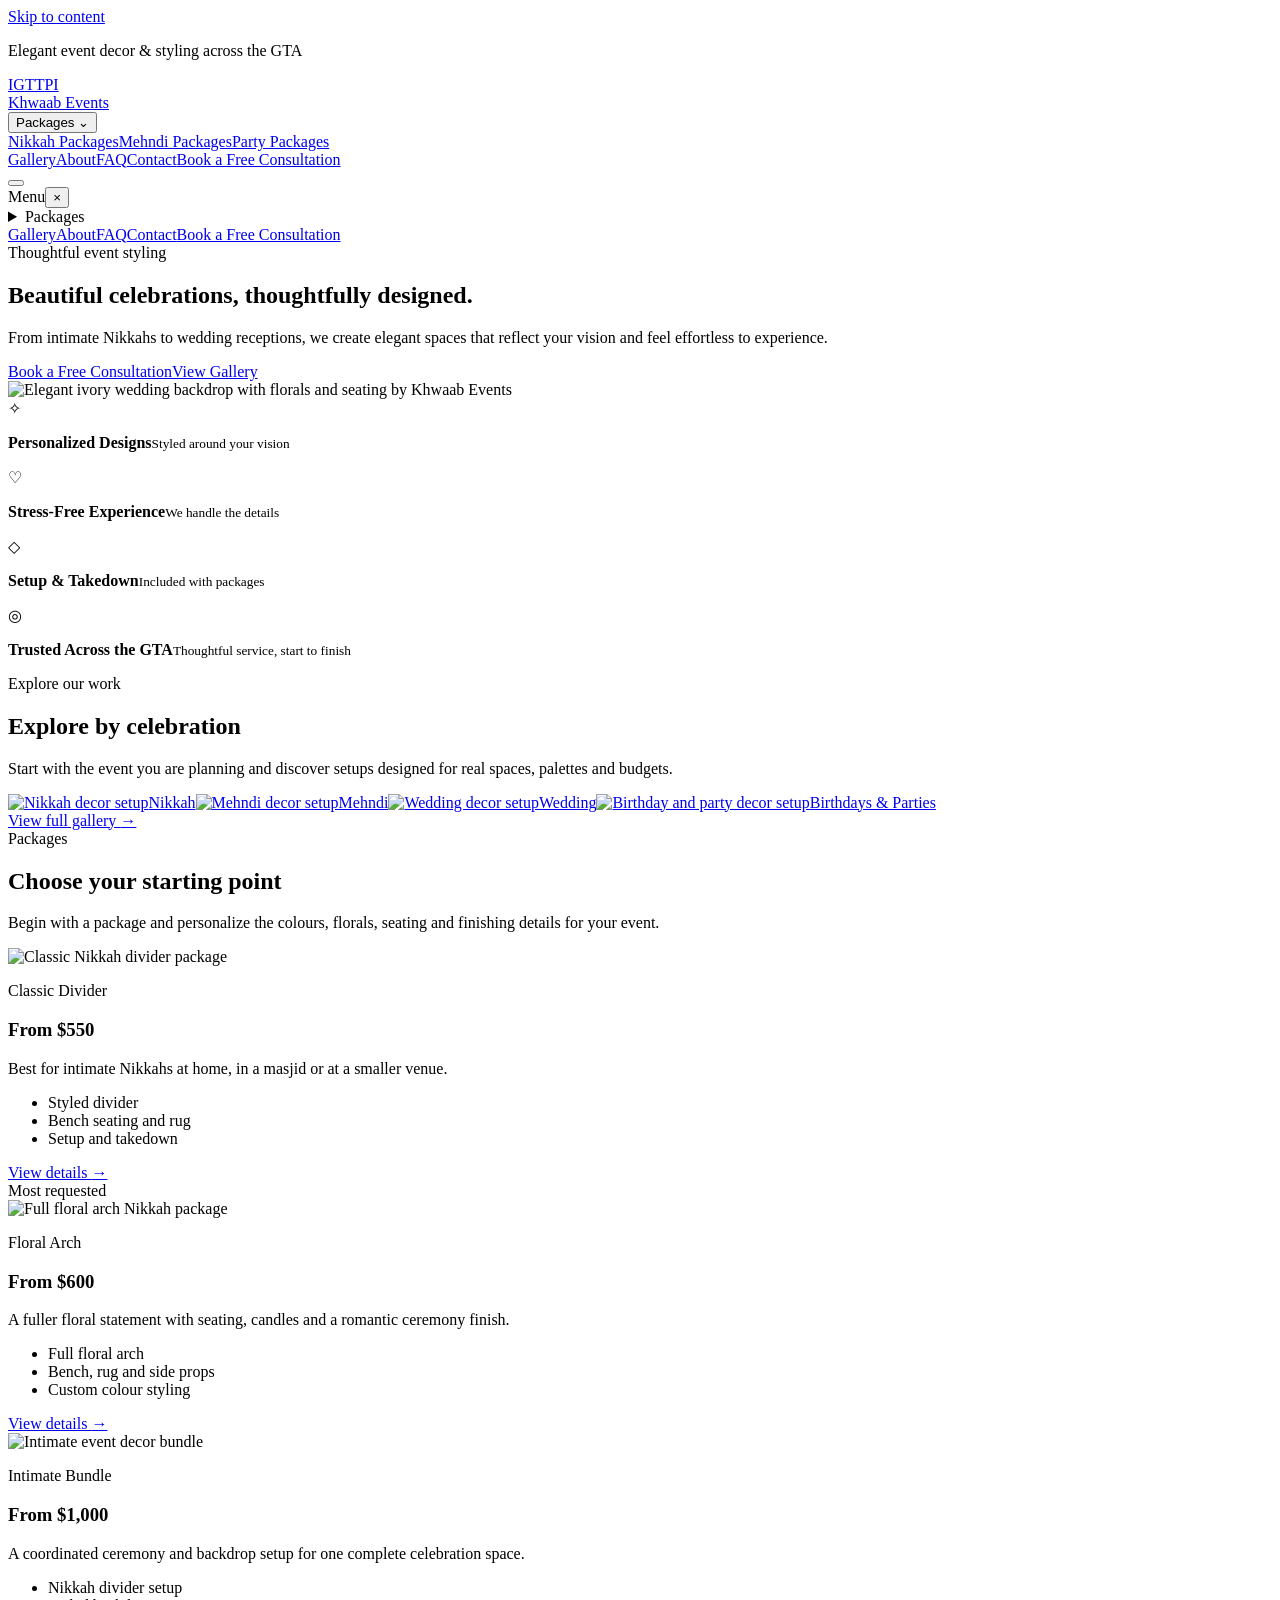
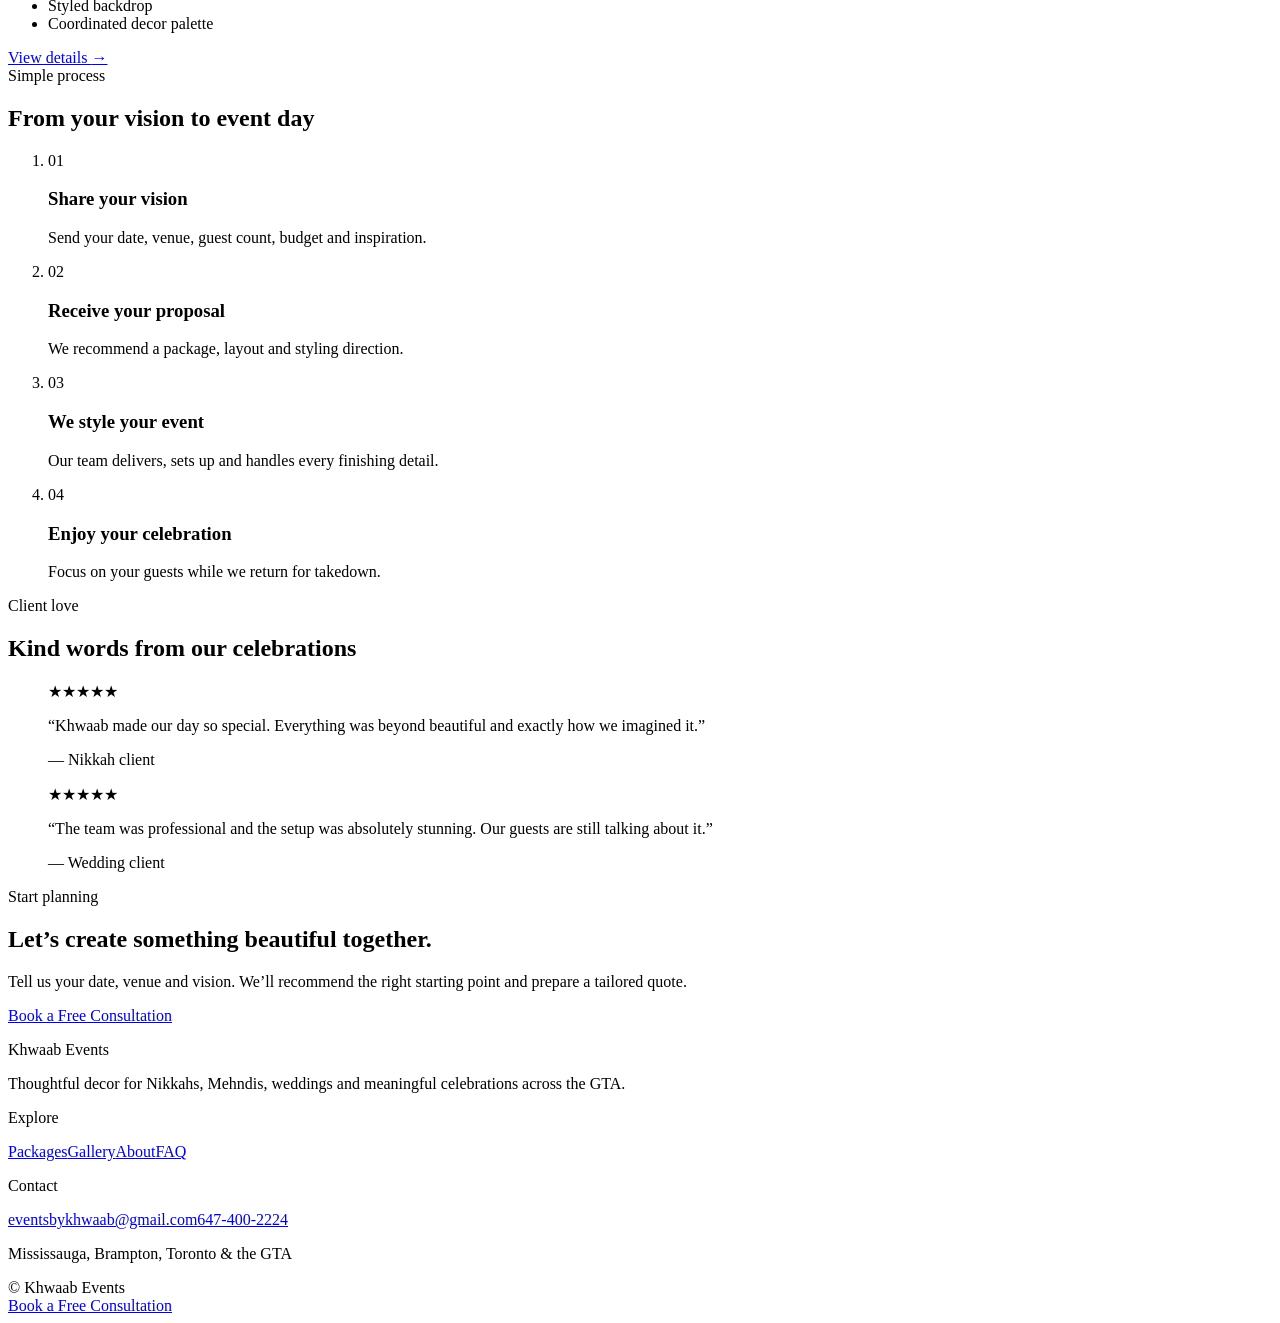
==== public/index.html @ ec704259 "Fix homepage package image reference" ====
<!DOCTYPE html>
<html lang="en">
<head>
  <meta charset="UTF-8" />
  <meta name="viewport" content="width=device-width, initial-scale=1.0" />
  <title>Khwaab Events | Elegant Event Decor in Mississauga & the GTA</title>
  <meta name="description" content="Khwaab Events creates elegant Nikkah, Mehndi, wedding and party decor across Mississauga, Brampton, Toronto and the GTA. Explore packages and book a free consultation." />
  <meta property="og:title" content="Khwaab Events | Elegant Event Decor in the GTA" />
  <meta property="og:description" content="Thoughtful event decor for Nikkahs, Mehndis, weddings and meaningful celebrations across the GTA." />
  <meta property="og:type" content="website" />
  <meta property="og:url" content="https://www.khwaab.ca/" />
  <meta property="og:image" content="https://www.khwaab.ca/images/hero/hero.jpg" />
  <meta property="og:image:alt" content="Elegant wedding decor by Khwaab Events" />
  <meta property="og:site_name" content="Khwaab Events" />
  <meta name="twitter:card" content="summary_large_image" />
  <link rel="canonical" href="https://www.khwaab.ca/" />
  <link rel="stylesheet" href="/css/home-refresh.css" />
  <script type="application/ld+json">{"@context":"https://schema.org","@type":"LocalBusiness","name":"Khwaab Events","url":"https://www.khwaab.ca/","image":"https://www.khwaab.ca/images/hero/hero.jpg","telephone":"+1-647-400-2224","email":"eventsbykhwaab@gmail.com","description":"Event decor and styling for Nikkahs, Mehndis, weddings, parties and cultural celebrations across the GTA.","areaServed":["Mississauga","Brampton","Toronto","Milton","Greater Toronto Area"],"sameAs":["https://www.instagram.com/khwaab.events_/","https://www.tiktok.com/@khwaab.events_","https://ca.pinterest.com/eventsbykhwaab/"]}</script>
  <script async src="https://www.googletagmanager.com/gtag/js?id=G-XW8XJ13QMF"></script>
  <script>window.dataLayer=window.dataLayer||[];function gtag(){dataLayer.push(arguments);}gtag('js',new Date());gtag('config','G-XW8XJ13QMF');</script>
</head>
<body>
  <a class="skip-link" href="#main">Skip to content</a>
  <div class="announcement"><p>Elegant event decor &amp; styling across the GTA</p><div class="announcement-social"><a href="https://www.instagram.com/khwaab.events_/" target="_blank" rel="noopener" aria-label="Instagram">IG</a><a href="https://www.tiktok.com/@khwaab.events_" target="_blank" rel="noopener" aria-label="TikTok">TT</a><a href="https://ca.pinterest.com/eventsbykhwaab/" target="_blank" rel="noopener" aria-label="Pinterest">PI</a></div></div>
  <header class="site-header"><div class="header-inner"><a href="/" class="brand" aria-label="Khwaab Events home"><img src="/images/logo/khwaab-logo-dark.png" alt="" /><span>Khwaab Events</span></a><nav class="desktop-nav" aria-label="Primary navigation"><div class="nav-dropdown"><button type="button" aria-expanded="false">Packages <span aria-hidden="true">⌄</span></button><div class="dropdown-menu"><a href="/nikkah-packages.html">Nikkah Packages</a><a href="/mehndi-packages.html">Mehndi Packages</a><a href="/party-packages.html">Party Packages</a></div></div><a href="/gallery.html">Gallery</a><a href="/about.html">About</a><a href="/faq.html">FAQ</a><a href="/contact.html">Contact</a><a href="/contact.html" class="nav-cta">Book a Free Consultation</a></nav><button class="menu-button" type="button" aria-label="Open menu" aria-expanded="false" aria-controls="mobileMenu"><span></span><span></span><span></span></button></div></header>
  <div class="mobile-menu" id="mobileMenu" aria-hidden="true"><div class="mobile-menu-head"><span>Menu</span><button type="button" class="menu-close" aria-label="Close menu">×</button></div><nav aria-label="Mobile navigation"><details><summary>Packages</summary><a href="/nikkah-packages.html">Nikkah Packages</a><a href="/mehndi-packages.html">Mehndi Packages</a><a href="/party-packages.html">Party Packages</a></details><a href="/gallery.html">Gallery</a><a href="/about.html">About</a><a href="/faq.html">FAQ</a><a href="/contact.html">Contact</a><a href="/contact.html" class="mobile-cta">Book a Free Consultation</a></nav></div>
  <main id="main">
    <section class="hero"><div class="hero-copy"><span class="eyebrow">Thoughtful event styling</span><h1>Beautiful celebrations, thoughtfully designed.</h1><p>From intimate Nikkahs to wedding receptions, we create elegant spaces that reflect your vision and feel effortless to experience.</p><div class="hero-actions"><a href="/contact.html" class="button button-primary">Book a Free Consultation</a><a href="/gallery.html" class="button button-secondary">View Gallery</a></div></div><div class="hero-image"><img src="/images/hero/hero.jpg" alt="Elegant ivory wedding backdrop with florals and seating by Khwaab Events" fetchpriority="high" /></div></section>
    <section class="trust-row" aria-label="Why clients choose Khwaab"><div><span class="trust-icon">✧</span><p><strong>Personalized Designs</strong><small>Styled around your vision</small></p></div><div><span class="trust-icon">♡</span><p><strong>Stress-Free Experience</strong><small>We handle the details</small></p></div><div><span class="trust-icon">◇</span><p><strong>Setup &amp; Takedown</strong><small>Included with packages</small></p></div><div><span class="trust-icon">◎</span><p><strong>Trusted Across the GTA</strong><small>Thoughtful service, start to finish</small></p></div></section>
    <section class="section celebration-section"><div class="section-heading"><span class="eyebrow">Explore our work</span><h2>Explore by celebration</h2><p>Start with the event you are planning and discover setups designed for real spaces, palettes and budgets.</p></div><div class="celebration-grid"><a class="celebration-card" href="/gallery.html#nikkah"><img src="/images/portfolio/nikkah.jpg" alt="Nikkah decor setup" loading="lazy" /><span>Nikkah</span></a><a class="celebration-card" href="/gallery.html#mehndi"><img src="/images/portfolio/mehndi.jpg" alt="Mehndi decor setup" loading="lazy" /><span>Mehndi</span></a><a class="celebration-card" href="/gallery.html#wedding"><img src="/images/portfolio/wedding.jpg" alt="Wedding decor setup" loading="lazy" /><span>Wedding</span></a><a class="celebration-card" href="/gallery.html#party"><img src="/images/portfolio/party.jpg" alt="Birthday and party decor setup" loading="lazy" /><span>Birthdays &amp; Parties</span></a></div><div class="section-action"><a href="/gallery.html" class="text-link">View full gallery <span aria-hidden="true">→</span></a></div></section>
    <section class="section packages-section"><div class="section-heading"><span class="eyebrow">Packages</span><h2>Choose your starting point</h2><p>Begin with a package and personalize the colours, florals, seating and finishing details for your event.</p></div><div class="package-grid"><article class="package-card"><img src="/images/nikkah/nikkah1.jpg" alt="Classic Nikkah divider package" loading="lazy" /><div class="package-copy"><p class="package-kicker">Classic Divider</p><h3>From $550</h3><p>Best for intimate Nikkahs at home, in a masjid or at a smaller venue.</p><ul><li>Styled divider</li><li>Bench seating and rug</li><li>Setup and takedown</li></ul><a href="/nikkah-packages.html">View details <span aria-hidden="true">→</span></a></div></article><article class="package-card featured"><div class="package-badge">Most requested</div><img src="/images/portfolio/nikkah.jpg" alt="Full floral arch Nikkah package" loading="lazy" /><div class="package-copy"><p class="package-kicker">Floral Arch</p><h3>From $600</h3><p>A fuller floral statement with seating, candles and a romantic ceremony finish.</p><ul><li>Full floral arch</li><li>Bench, rug and side props</li><li>Custom colour styling</li></ul><a href="/nikkah-packages.html">View details <span aria-hidden="true">→</span></a></div></article><article class="package-card"><img src="/images/portfolio/wedding.jpg" alt="Intimate event decor bundle" loading="lazy" /><div class="package-copy"><p class="package-kicker">Intimate Bundle</p><h3>From $1,000</h3><p>A coordinated ceremony and backdrop setup for one complete celebration space.</p><ul><li>Nikkah divider setup</li><li>Styled backdrop</li><li>Coordinated decor palette</li></ul><a href="/nikkah-packages.html">View details <span aria-hidden="true">→</span></a></div></article></div></section>
    <section class="section process-section"><div class="section-heading"><span class="eyebrow">Simple process</span><h2>From your vision to event day</h2></div><ol class="process-list"><li><span>01</span><h3>Share your vision</h3><p>Send your date, venue, guest count, budget and inspiration.</p></li><li><span>02</span><h3>Receive your proposal</h3><p>We recommend a package, layout and styling direction.</p></li><li><span>03</span><h3>We style your event</h3><p>Our team delivers, sets up and handles every finishing detail.</p></li><li><span>04</span><h3>Enjoy your celebration</h3><p>Focus on your guests while we return for takedown.</p></li></ol></section>
    <section class="section reviews-section"><div class="reviews-heading"><span class="eyebrow">Client love</span><h2>Kind words from our celebrations</h2></div><div class="review-grid"><blockquote><div class="stars" aria-label="5 out of 5 stars">★★★★★</div><p>“Khwaab made our day so special. Everything was beyond beautiful and exactly how we imagined it.”</p><footer>— Nikkah client</footer></blockquote><blockquote><div class="stars" aria-label="5 out of 5 stars">★★★★★</div><p>“The team was professional and the setup was absolutely stunning. Our guests are still talking about it.”</p><footer>— Wedding client</footer></blockquote></div></section>
    <section class="consultation"><div><span class="eyebrow">Start planning</span><h2>Let’s create something beautiful together.</h2><p>Tell us your date, venue and vision. We’ll recommend the right starting point and prepare a tailored quote.</p></div><a href="/contact.html" class="button button-light">Book a Free Consultation</a></section>
  </main>
  <footer class="site-footer"><div class="footer-grid"><div><p class="footer-brand">Khwaab Events</p><p>Thoughtful decor for Nikkahs, Mehndis, weddings and meaningful celebrations across the GTA.</p></div><div><p class="footer-title">Explore</p><a href="/packages.html">Packages</a><a href="/gallery.html">Gallery</a><a href="/about.html">About</a><a href="/faq.html">FAQ</a></div><div><p class="footer-title">Contact</p><a href="mailto:eventsbykhwaab@gmail.com">eventsbykhwaab@gmail.com</a><a href="tel:+16474002224">647-400-2224</a><p>Mississauga, Brampton, Toronto &amp; the GTA</p></div></div><div class="footer-bottom">© Khwaab Events</div></footer>
  <div class="mobile-sticky-cta"><a href="/contact.html">Book a Free Consultation</a></div>
  <script>const menuButton=document.querySelector('.menu-button'),mobileMenu=document.getElementById('mobileMenu'),closeButton=document.querySelector('.menu-close'),dropdownButton=document.querySelector('.nav-dropdown button');function setMenu(open){mobileMenu.classList.toggle('open',open);mobileMenu.setAttribute('aria-hidden',String(!open));menuButton.setAttribute('aria-expanded',String(open));document.body.classList.toggle('menu-open',open);if(open)closeButton.focus()}menuButton.addEventListener('click',()=>setMenu(true));closeButton.addEventListener('click',()=>setMenu(false));mobileMenu.querySelectorAll('a').forEach(link=>link.addEventListener('click',()=>setMenu(false)));document.addEventListener('keydown',event=>{if(event.key==='Escape'&&mobileMenu.classList.contains('open'))setMenu(false)});dropdownButton.addEventListener('click',()=>{const open=dropdownButton.getAttribute('aria-expanded')==='true';dropdownButton.setAttribute('aria-expanded',String(!open))});</script>
</body>
</html>
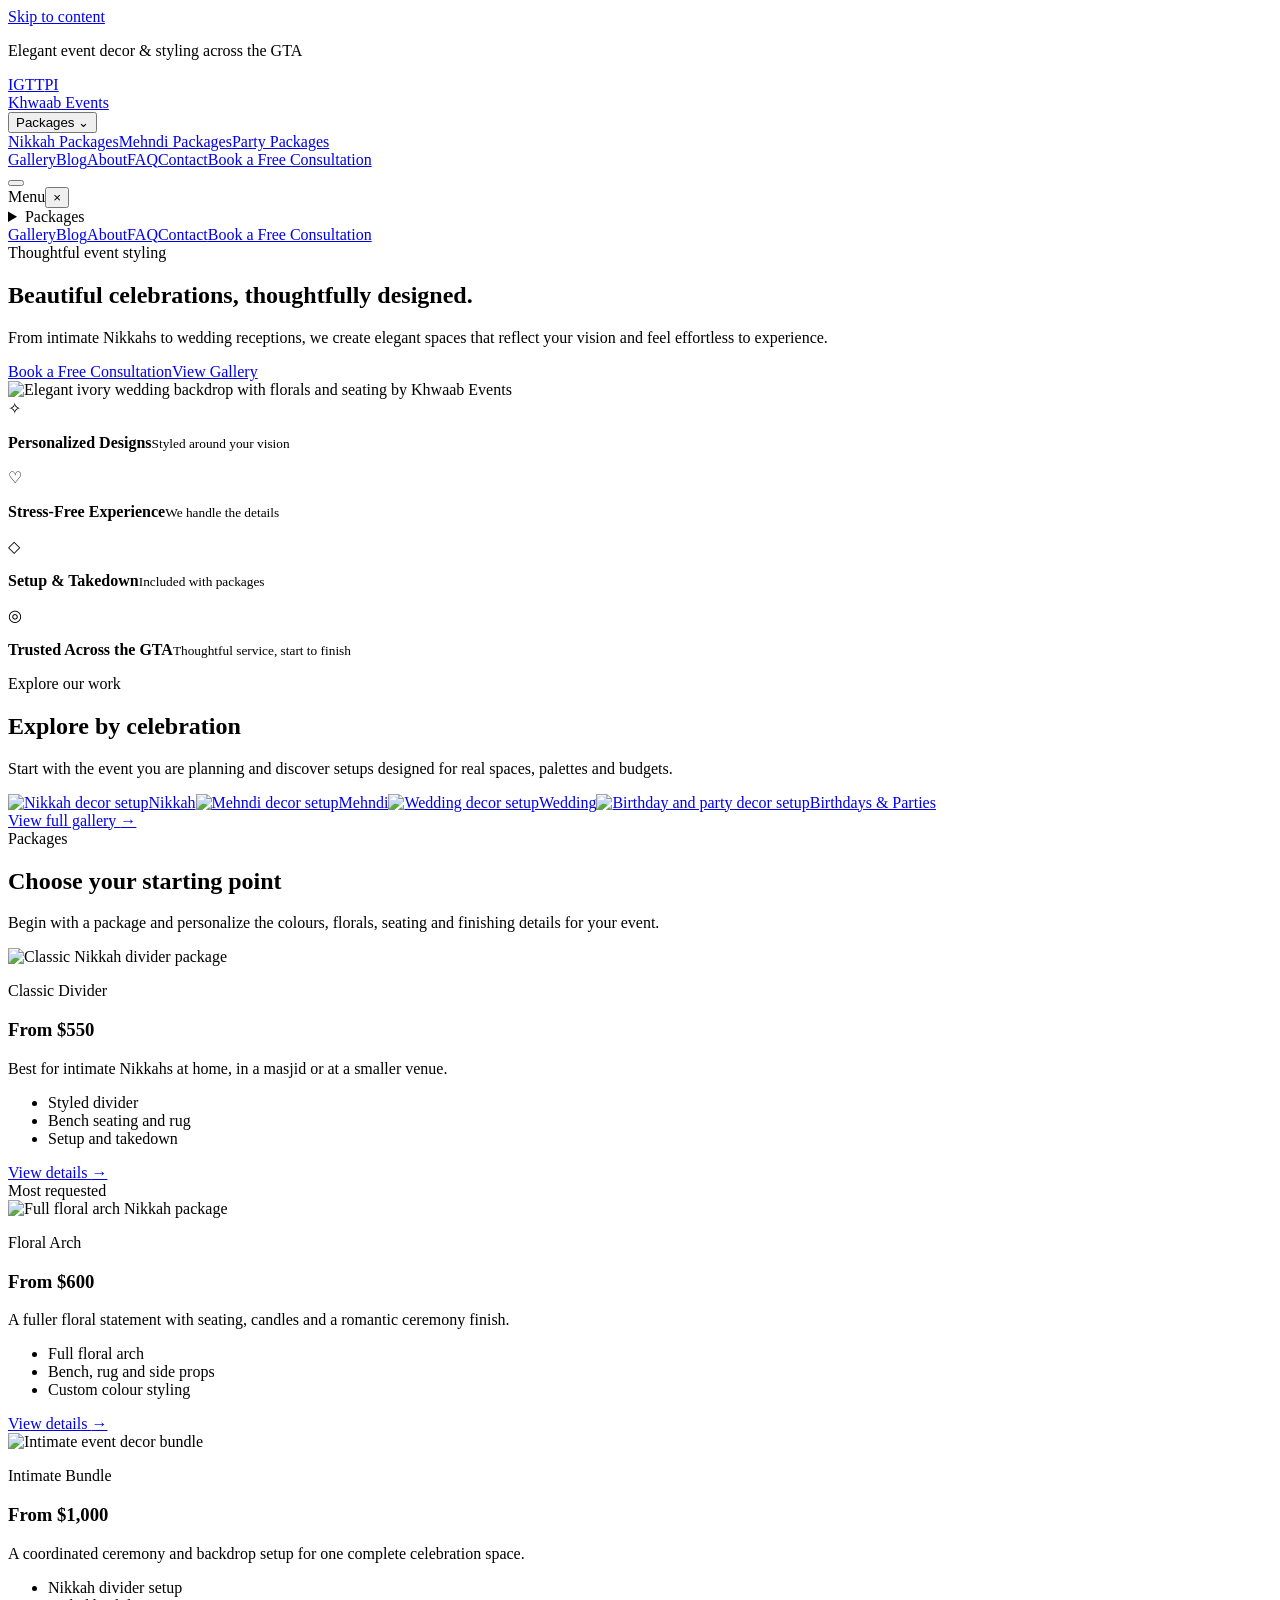
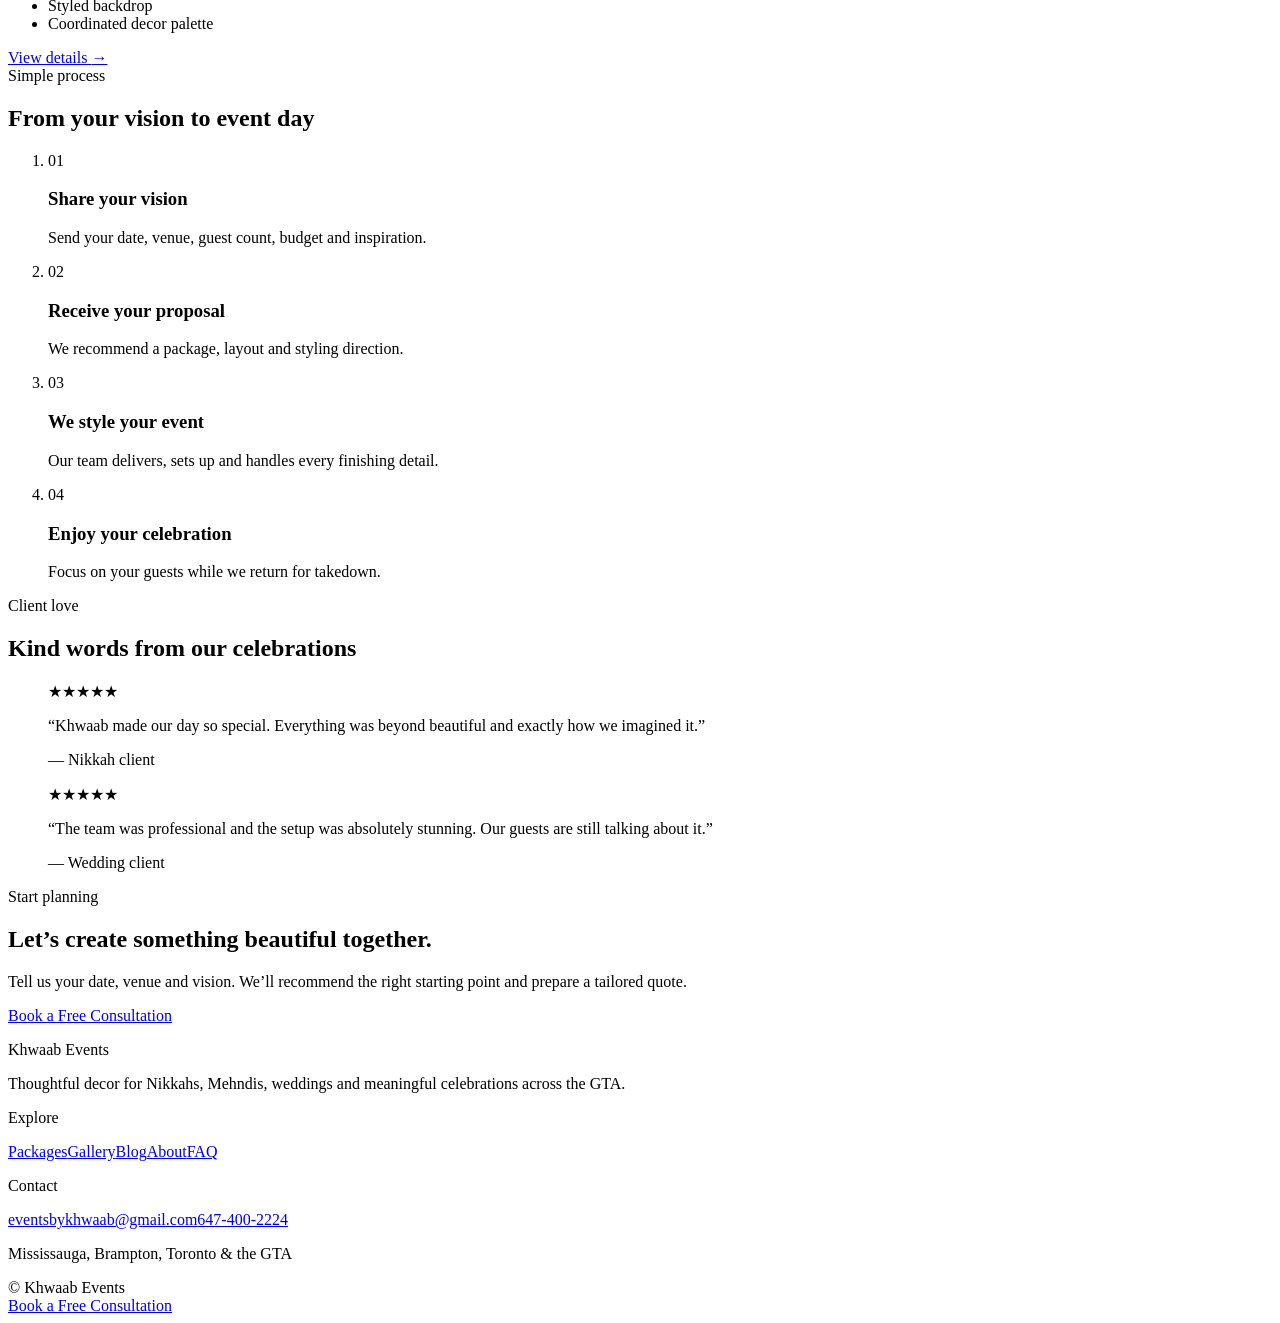
==== commit 158b7591: "Add Blog to homepage navigation" ====
--- a/public/index.html
+++ b/public/index.html
@@ -22,8 +22,8 @@
 <body>
   <a class="skip-link" href="#main">Skip to content</a>
   <div class="announcement"><p>Elegant event decor &amp; styling across the GTA</p><div class="announcement-social"><a href="https://www.instagram.com/khwaab.events_/" target="_blank" rel="noopener" aria-label="Instagram">IG</a><a href="https://www.tiktok.com/@khwaab.events_" target="_blank" rel="noopener" aria-label="TikTok">TT</a><a href="https://ca.pinterest.com/eventsbykhwaab/" target="_blank" rel="noopener" aria-label="Pinterest">PI</a></div></div>
-  <header class="site-header"><div class="header-inner"><a href="/" class="brand" aria-label="Khwaab Events home"><img src="/images/logo/khwaab-logo-dark.png" alt="" /><span>Khwaab Events</span></a><nav class="desktop-nav" aria-label="Primary navigation"><div class="nav-dropdown"><button type="button" aria-expanded="false">Packages <span aria-hidden="true">⌄</span></button><div class="dropdown-menu"><a href="/nikkah-packages.html">Nikkah Packages</a><a href="/mehndi-packages.html">Mehndi Packages</a><a href="/party-packages.html">Party Packages</a></div></div><a href="/gallery.html">Gallery</a><a href="/about.html">About</a><a href="/faq.html">FAQ</a><a href="/contact.html">Contact</a><a href="/contact.html" class="nav-cta">Book a Free Consultation</a></nav><button class="menu-button" type="button" aria-label="Open menu" aria-expanded="false" aria-controls="mobileMenu"><span></span><span></span><span></span></button></div></header>
-  <div class="mobile-menu" id="mobileMenu" aria-hidden="true"><div class="mobile-menu-head"><span>Menu</span><button type="button" class="menu-close" aria-label="Close menu">×</button></div><nav aria-label="Mobile navigation"><details><summary>Packages</summary><a href="/nikkah-packages.html">Nikkah Packages</a><a href="/mehndi-packages.html">Mehndi Packages</a><a href="/party-packages.html">Party Packages</a></details><a href="/gallery.html">Gallery</a><a href="/about.html">About</a><a href="/faq.html">FAQ</a><a href="/contact.html">Contact</a><a href="/contact.html" class="mobile-cta">Book a Free Consultation</a></nav></div>
+  <header class="site-header"><div class="header-inner"><a href="/" class="brand" aria-label="Khwaab Events home"><img src="/images/logo/khwaab-logo-dark.png" alt="" /><span>Khwaab Events</span></a><nav class="desktop-nav" aria-label="Primary navigation"><div class="nav-dropdown"><button type="button" aria-expanded="false">Packages <span aria-hidden="true">⌄</span></button><div class="dropdown-menu"><a href="/nikkah-packages.html">Nikkah Packages</a><a href="/mehndi-packages.html">Mehndi Packages</a><a href="/party-packages.html">Party Packages</a></div></div><a href="/gallery.html">Gallery</a><a href="/blog.html">Blog</a><a href="/about.html">About</a><a href="/faq.html">FAQ</a><a href="/contact.html">Contact</a><a href="/contact.html" class="nav-cta">Book a Free Consultation</a></nav><button class="menu-button" type="button" aria-label="Open menu" aria-expanded="false" aria-controls="mobileMenu"><span></span><span></span><span></span></button></div></header>
+  <div class="mobile-menu" id="mobileMenu" aria-hidden="true"><div class="mobile-menu-head"><span>Menu</span><button type="button" class="menu-close" aria-label="Close menu">×</button></div><nav aria-label="Mobile navigation"><details><summary>Packages</summary><a href="/nikkah-packages.html">Nikkah Packages</a><a href="/mehndi-packages.html">Mehndi Packages</a><a href="/party-packages.html">Party Packages</a></details><a href="/gallery.html">Gallery</a><a href="/blog.html">Blog</a><a href="/about.html">About</a><a href="/faq.html">FAQ</a><a href="/contact.html">Contact</a><a href="/contact.html" class="mobile-cta">Book a Free Consultation</a></nav></div>
   <main id="main">
     <section class="hero"><div class="hero-copy"><span class="eyebrow">Thoughtful event styling</span><h1>Beautiful celebrations, thoughtfully designed.</h1><p>From intimate Nikkahs to wedding receptions, we create elegant spaces that reflect your vision and feel effortless to experience.</p><div class="hero-actions"><a href="/contact.html" class="button button-primary">Book a Free Consultation</a><a href="/gallery.html" class="button button-secondary">View Gallery</a></div></div><div class="hero-image"><img src="/images/hero/hero.jpg" alt="Elegant ivory wedding backdrop with florals and seating by Khwaab Events" fetchpriority="high" /></div></section>
     <section class="trust-row" aria-label="Why clients choose Khwaab"><div><span class="trust-icon">✧</span><p><strong>Personalized Designs</strong><small>Styled around your vision</small></p></div><div><span class="trust-icon">♡</span><p><strong>Stress-Free Experience</strong><small>We handle the details</small></p></div><div><span class="trust-icon">◇</span><p><strong>Setup &amp; Takedown</strong><small>Included with packages</small></p></div><div><span class="trust-icon">◎</span><p><strong>Trusted Across the GTA</strong><small>Thoughtful service, start to finish</small></p></div></section>
@@ -33,7 +33,7 @@
     <section class="section reviews-section"><div class="reviews-heading"><span class="eyebrow">Client love</span><h2>Kind words from our celebrations</h2></div><div class="review-grid"><blockquote><div class="stars" aria-label="5 out of 5 stars">★★★★★</div><p>“Khwaab made our day so special. Everything was beyond beautiful and exactly how we imagined it.”</p><footer>— Nikkah client</footer></blockquote><blockquote><div class="stars" aria-label="5 out of 5 stars">★★★★★</div><p>“The team was professional and the setup was absolutely stunning. Our guests are still talking about it.”</p><footer>— Wedding client</footer></blockquote></div></section>
     <section class="consultation"><div><span class="eyebrow">Start planning</span><h2>Let’s create something beautiful together.</h2><p>Tell us your date, venue and vision. We’ll recommend the right starting point and prepare a tailored quote.</p></div><a href="/contact.html" class="button button-light">Book a Free Consultation</a></section>
   </main>
-  <footer class="site-footer"><div class="footer-grid"><div><p class="footer-brand">Khwaab Events</p><p>Thoughtful decor for Nikkahs, Mehndis, weddings and meaningful celebrations across the GTA.</p></div><div><p class="footer-title">Explore</p><a href="/packages.html">Packages</a><a href="/gallery.html">Gallery</a><a href="/about.html">About</a><a href="/faq.html">FAQ</a></div><div><p class="footer-title">Contact</p><a href="mailto:eventsbykhwaab@gmail.com">eventsbykhwaab@gmail.com</a><a href="tel:+16474002224">647-400-2224</a><p>Mississauga, Brampton, Toronto &amp; the GTA</p></div></div><div class="footer-bottom">© Khwaab Events</div></footer>
+  <footer class="site-footer"><div class="footer-grid"><div><p class="footer-brand">Khwaab Events</p><p>Thoughtful decor for Nikkahs, Mehndis, weddings and meaningful celebrations across the GTA.</p></div><div><p class="footer-title">Explore</p><a href="/packages.html">Packages</a><a href="/gallery.html">Gallery</a><a href="/blog.html">Blog</a><a href="/about.html">About</a><a href="/faq.html">FAQ</a></div><div><p class="footer-title">Contact</p><a href="mailto:eventsbykhwaab@gmail.com">eventsbykhwaab@gmail.com</a><a href="tel:+16474002224">647-400-2224</a><p>Mississauga, Brampton, Toronto &amp; the GTA</p></div></div><div class="footer-bottom">© Khwaab Events</div></footer>
   <div class="mobile-sticky-cta"><a href="/contact.html">Book a Free Consultation</a></div>
   <script>const menuButton=document.querySelector('.menu-button'),mobileMenu=document.getElementById('mobileMenu'),closeButton=document.querySelector('.menu-close'),dropdownButton=document.querySelector('.nav-dropdown button');function setMenu(open){mobileMenu.classList.toggle('open',open);mobileMenu.setAttribute('aria-hidden',String(!open));menuButton.setAttribute('aria-expanded',String(open));document.body.classList.toggle('menu-open',open);if(open)closeButton.focus()}menuButton.addEventListener('click',()=>setMenu(true));closeButton.addEventListener('click',()=>setMenu(false));mobileMenu.querySelectorAll('a').forEach(link=>link.addEventListener('click',()=>setMenu(false)));document.addEventListener('keydown',event=>{if(event.key==='Escape'&&mobileMenu.classList.contains('open'))setMenu(false)});dropdownButton.addEventListener('click',()=>{const open=dropdownButton.getAttribute('aria-expanded')==='true';dropdownButton.setAttribute('aria-expanded',String(!open))});</script>
 </body>
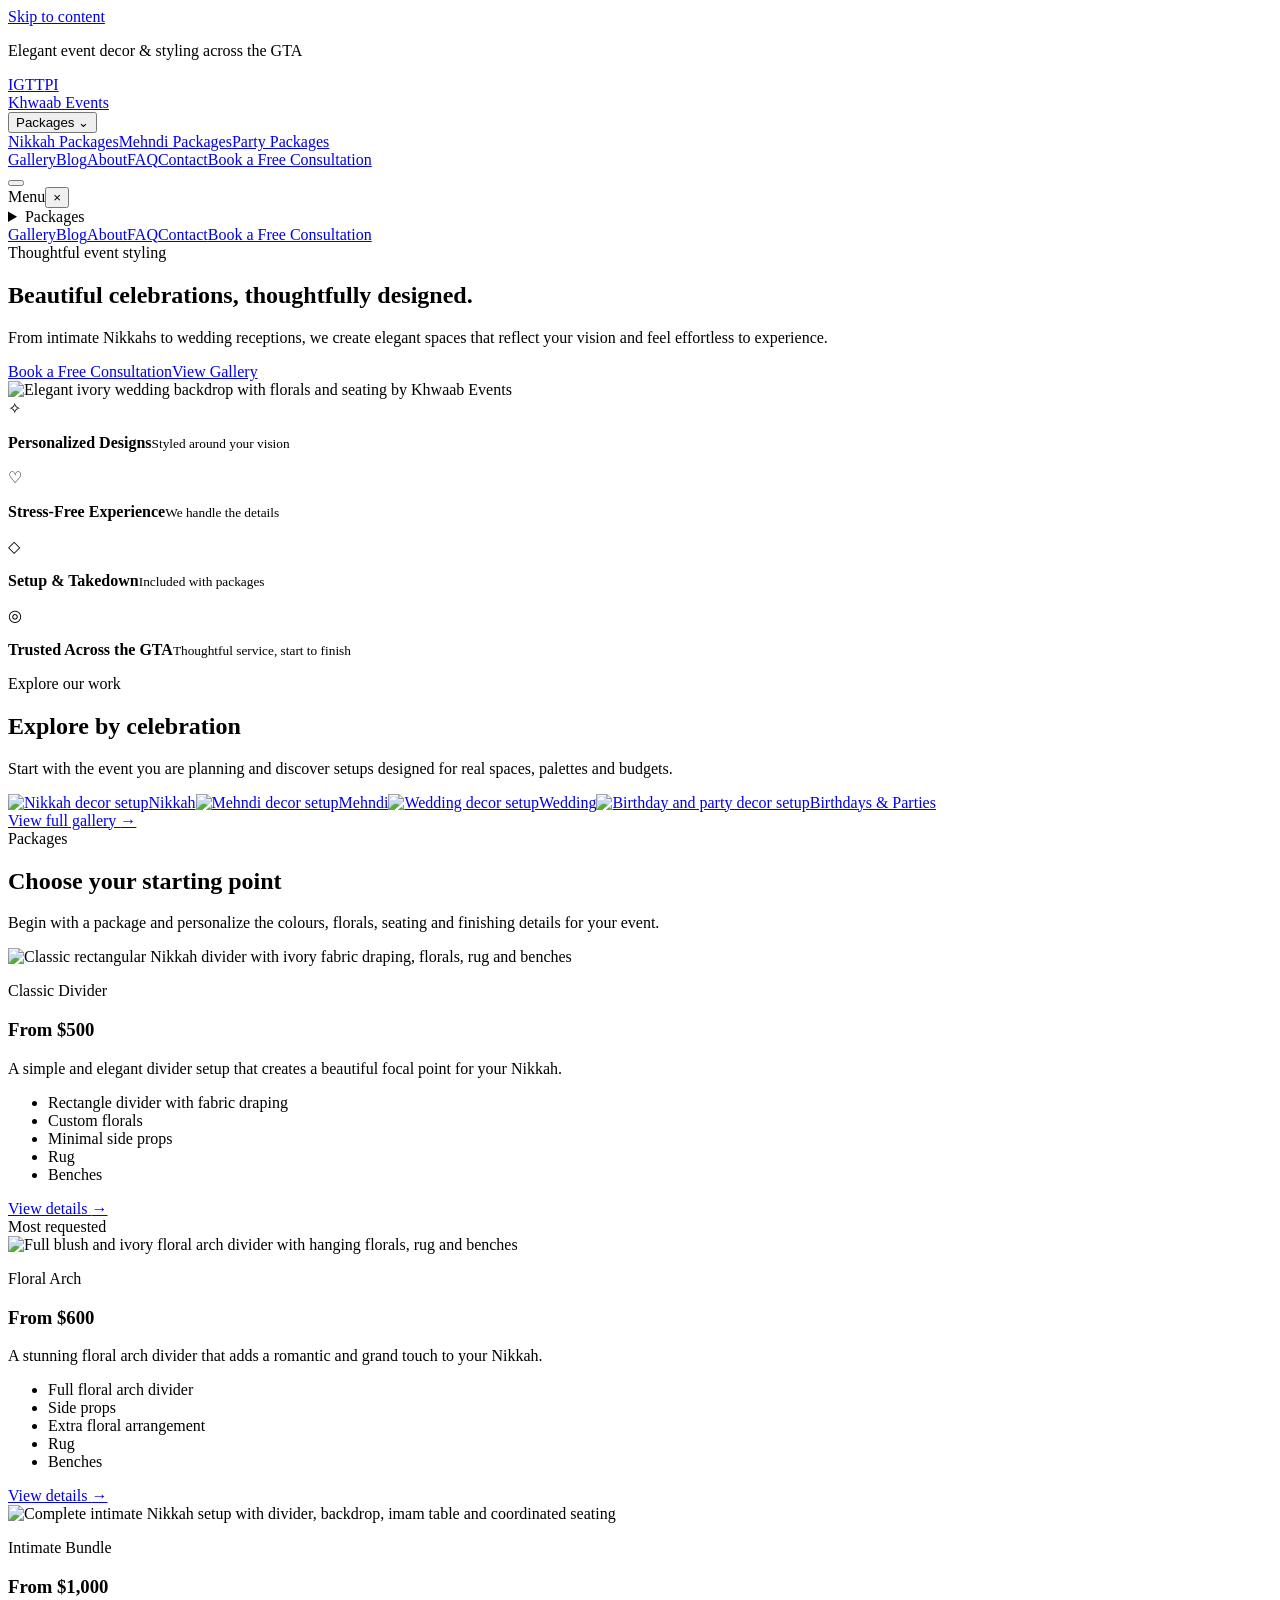
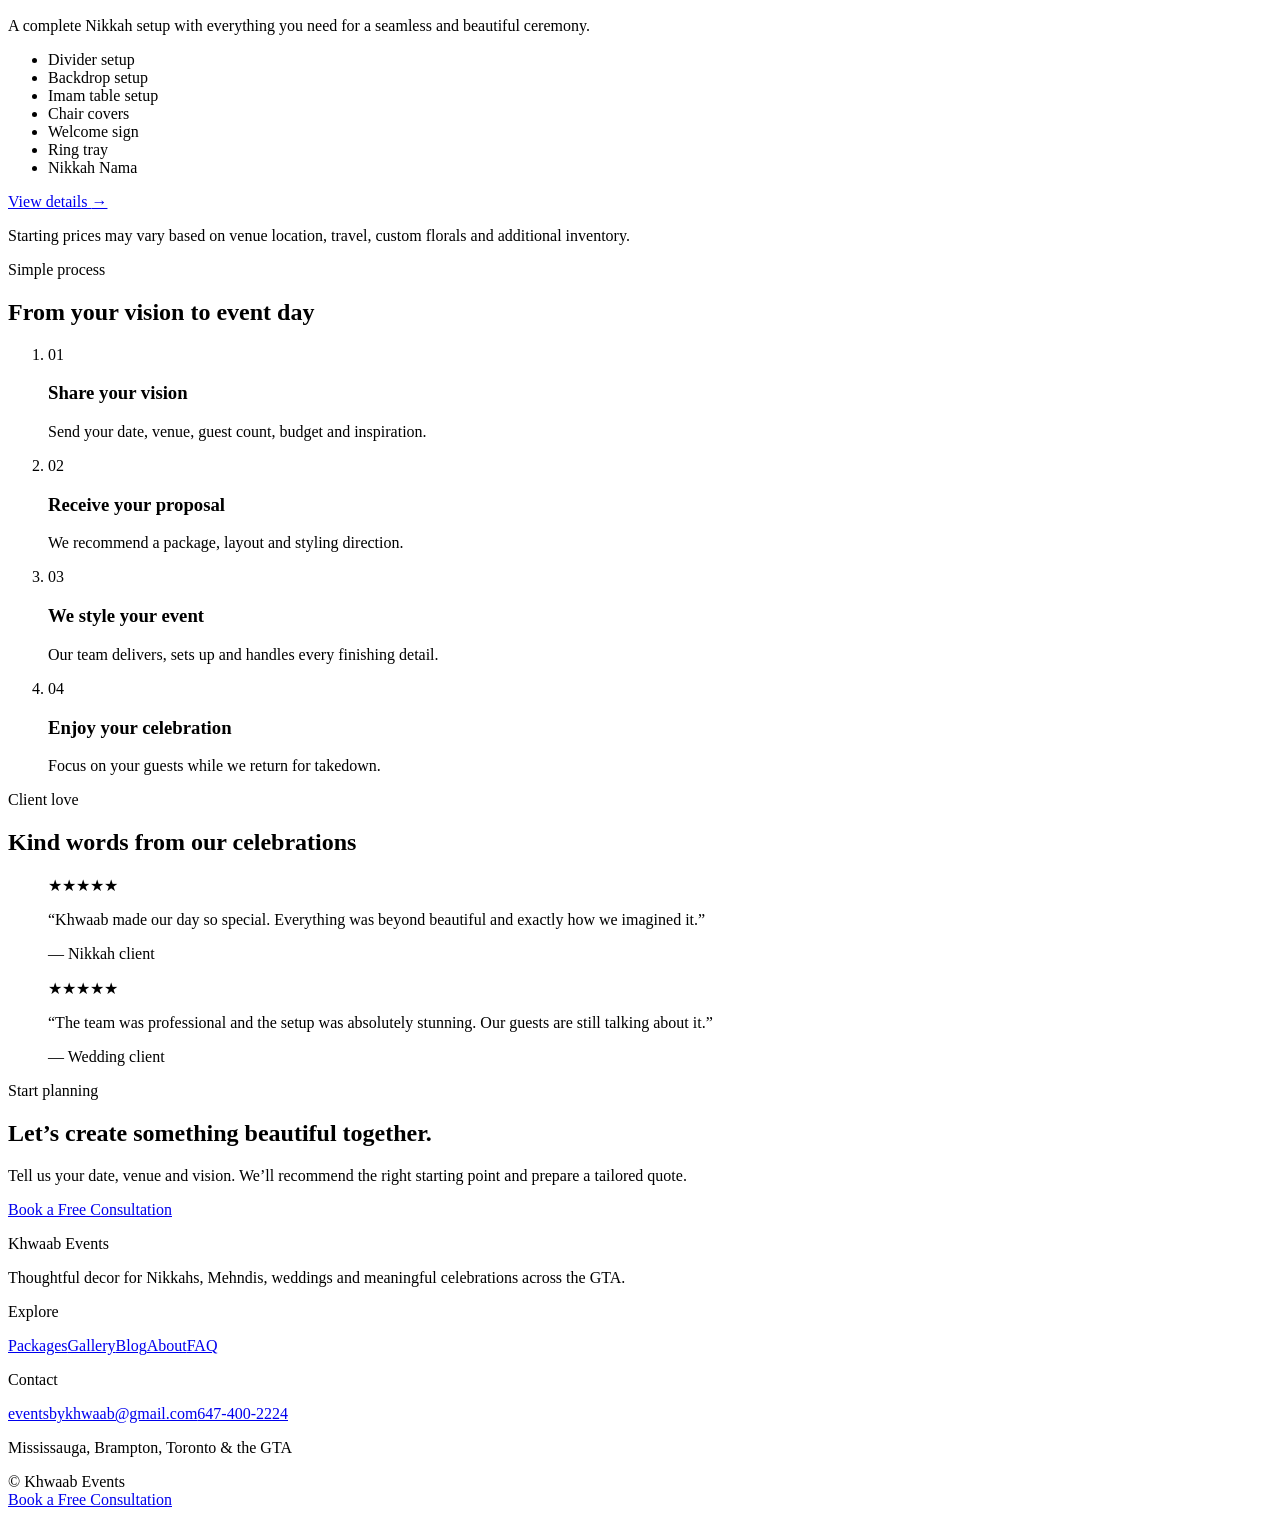
==== commit 9539f7c8: "Refresh homepage package images, pricing and inclusions" ====
--- a/public/index.html
+++ b/public/index.html
@@ -3,7 +3,7 @@
 <head>
   <meta charset="UTF-8" />
   <meta name="viewport" content="width=device-width, initial-scale=1.0" />
-  <title>Khwaab Events | Elegant Event Decor in Mississauga & the GTA</title>
+  <title>Khwaab Events | Elegant Event Decor in Mississauga &amp; the GTA</title>
   <meta name="description" content="Khwaab Events creates elegant Nikkah, Mehndi, wedding and party decor across Mississauga, Brampton, Toronto and the GTA. Explore packages and book a free consultation." />
   <meta property="og:title" content="Khwaab Events | Elegant Event Decor in the GTA" />
   <meta property="og:description" content="Thoughtful event decor for Nikkahs, Mehndis, weddings and meaningful celebrations across the GTA." />
@@ -14,7 +14,9 @@
   <meta property="og:site_name" content="Khwaab Events" />
   <meta name="twitter:card" content="summary_large_image" />
   <link rel="canonical" href="https://www.khwaab.ca/" />
+  <link rel="icon" href="/favicon.ico" sizes="any" />
   <link rel="stylesheet" href="/css/home-refresh.css" />
+  <link rel="stylesheet" href="/css/package-section-refresh.css" />
   <script type="application/ld+json">{"@context":"https://schema.org","@type":"LocalBusiness","name":"Khwaab Events","url":"https://www.khwaab.ca/","image":"https://www.khwaab.ca/images/hero/hero.jpg","telephone":"+1-647-400-2224","email":"eventsbykhwaab@gmail.com","description":"Event decor and styling for Nikkahs, Mehndis, weddings, parties and cultural celebrations across the GTA.","areaServed":["Mississauga","Brampton","Toronto","Milton","Greater Toronto Area"],"sameAs":["https://www.instagram.com/khwaab.events_/","https://www.tiktok.com/@khwaab.events_","https://ca.pinterest.com/eventsbykhwaab/"]}</script>
   <script async src="https://www.googletagmanager.com/gtag/js?id=G-XW8XJ13QMF"></script>
   <script>window.dataLayer=window.dataLayer||[];function gtag(){dataLayer.push(arguments);}gtag('js',new Date());gtag('config','G-XW8XJ13QMF');</script>
@@ -28,7 +30,27 @@
     <section class="hero"><div class="hero-copy"><span class="eyebrow">Thoughtful event styling</span><h1>Beautiful celebrations, thoughtfully designed.</h1><p>From intimate Nikkahs to wedding receptions, we create elegant spaces that reflect your vision and feel effortless to experience.</p><div class="hero-actions"><a href="/contact.html" class="button button-primary">Book a Free Consultation</a><a href="/gallery.html" class="button button-secondary">View Gallery</a></div></div><div class="hero-image"><img src="/images/hero/hero.jpg" alt="Elegant ivory wedding backdrop with florals and seating by Khwaab Events" fetchpriority="high" /></div></section>
     <section class="trust-row" aria-label="Why clients choose Khwaab"><div><span class="trust-icon">✧</span><p><strong>Personalized Designs</strong><small>Styled around your vision</small></p></div><div><span class="trust-icon">♡</span><p><strong>Stress-Free Experience</strong><small>We handle the details</small></p></div><div><span class="trust-icon">◇</span><p><strong>Setup &amp; Takedown</strong><small>Included with packages</small></p></div><div><span class="trust-icon">◎</span><p><strong>Trusted Across the GTA</strong><small>Thoughtful service, start to finish</small></p></div></section>
     <section class="section celebration-section"><div class="section-heading"><span class="eyebrow">Explore our work</span><h2>Explore by celebration</h2><p>Start with the event you are planning and discover setups designed for real spaces, palettes and budgets.</p></div><div class="celebration-grid"><a class="celebration-card" href="/gallery.html#nikkah"><img src="/images/portfolio/nikkah.jpg" alt="Nikkah decor setup" loading="lazy" /><span>Nikkah</span></a><a class="celebration-card" href="/gallery.html#mehndi"><img src="/images/portfolio/mehndi.jpg" alt="Mehndi decor setup" loading="lazy" /><span>Mehndi</span></a><a class="celebration-card" href="/gallery.html#wedding"><img src="/images/portfolio/wedding.jpg" alt="Wedding decor setup" loading="lazy" /><span>Wedding</span></a><a class="celebration-card" href="/gallery.html#party"><img src="/images/portfolio/party.jpg" alt="Birthday and party decor setup" loading="lazy" /><span>Birthdays &amp; Parties</span></a></div><div class="section-action"><a href="/gallery.html" class="text-link">View full gallery <span aria-hidden="true">→</span></a></div></section>
-    <section class="section packages-section"><div class="section-heading"><span class="eyebrow">Packages</span><h2>Choose your starting point</h2><p>Begin with a package and personalize the colours, florals, seating and finishing details for your event.</p></div><div class="package-grid"><article class="package-card"><img src="/images/nikkah/nikkah1.jpg" alt="Classic Nikkah divider package" loading="lazy" /><div class="package-copy"><p class="package-kicker">Classic Divider</p><h3>From $550</h3><p>Best for intimate Nikkahs at home, in a masjid or at a smaller venue.</p><ul><li>Styled divider</li><li>Bench seating and rug</li><li>Setup and takedown</li></ul><a href="/nikkah-packages.html">View details <span aria-hidden="true">→</span></a></div></article><article class="package-card featured"><div class="package-badge">Most requested</div><img src="/images/portfolio/nikkah.jpg" alt="Full floral arch Nikkah package" loading="lazy" /><div class="package-copy"><p class="package-kicker">Floral Arch</p><h3>From $600</h3><p>A fuller floral statement with seating, candles and a romantic ceremony finish.</p><ul><li>Full floral arch</li><li>Bench, rug and side props</li><li>Custom colour styling</li></ul><a href="/nikkah-packages.html">View details <span aria-hidden="true">→</span></a></div></article><article class="package-card"><img src="/images/portfolio/wedding.jpg" alt="Intimate event decor bundle" loading="lazy" /><div class="package-copy"><p class="package-kicker">Intimate Bundle</p><h3>From $1,000</h3><p>A coordinated ceremony and backdrop setup for one complete celebration space.</p><ul><li>Nikkah divider setup</li><li>Styled backdrop</li><li>Coordinated decor palette</li></ul><a href="/nikkah-packages.html">View details <span aria-hidden="true">→</span></a></div></article></div></section>
+
+    <section class="section packages-section">
+      <div class="section-heading"><span class="eyebrow">Packages</span><h2>Choose your starting point</h2><p>Begin with a package and personalize the colours, florals, seating and finishing details for your event.</p></div>
+      <div class="package-grid">
+        <article class="package-card classic">
+          <img src="/images/nikkah/nikkah16.jpg" alt="Classic rectangular Nikkah divider with ivory fabric draping, florals, rug and benches" loading="lazy" />
+          <div class="package-copy"><p class="package-kicker">Classic Divider</p><h3>From $500</h3><p class="package-summary">A simple and elegant divider setup that creates a beautiful focal point for your Nikkah.</p><ul class="package-includes"><li>Rectangle divider with fabric draping</li><li>Custom florals</li><li>Minimal side props</li><li>Rug</li><li>Benches</li></ul><a href="/nikkah-packages.html">View details <span aria-hidden="true">→</span></a></div>
+        </article>
+        <article class="package-card floral featured">
+          <div class="package-badge">Most requested</div>
+          <img src="/images/nikkah/nikkah6.jpg" alt="Full blush and ivory floral arch divider with hanging florals, rug and benches" loading="lazy" />
+          <div class="package-copy"><p class="package-kicker">Floral Arch</p><h3>From $600</h3><p class="package-summary">A stunning floral arch divider that adds a romantic and grand touch to your Nikkah.</p><ul class="package-includes"><li>Full floral arch divider</li><li>Side props</li><li>Extra floral arrangement</li><li>Rug</li><li>Benches</li></ul><a href="/nikkah-packages.html">View details <span aria-hidden="true">→</span></a></div>
+        </article>
+        <article class="package-card bundle">
+          <img src="/images/nikkah/nikkah14.jpg" alt="Complete intimate Nikkah setup with divider, backdrop, imam table and coordinated seating" loading="lazy" />
+          <div class="package-copy"><p class="package-kicker">Intimate Bundle</p><h3>From $1,000</h3><p class="package-summary">A complete Nikkah setup with everything you need for a seamless and beautiful ceremony.</p><ul class="package-includes"><li>Divider setup</li><li>Backdrop setup</li><li>Imam table setup</li><li>Chair covers</li><li>Welcome sign</li><li>Ring tray</li><li>Nikkah Nama</li></ul><a href="/nikkah-packages.html">View details <span aria-hidden="true">→</span></a></div>
+        </article>
+      </div>
+      <p class="package-note">Starting prices may vary based on venue location, travel, custom florals and additional inventory.</p>
+    </section>
+
     <section class="section process-section"><div class="section-heading"><span class="eyebrow">Simple process</span><h2>From your vision to event day</h2></div><ol class="process-list"><li><span>01</span><h3>Share your vision</h3><p>Send your date, venue, guest count, budget and inspiration.</p></li><li><span>02</span><h3>Receive your proposal</h3><p>We recommend a package, layout and styling direction.</p></li><li><span>03</span><h3>We style your event</h3><p>Our team delivers, sets up and handles every finishing detail.</p></li><li><span>04</span><h3>Enjoy your celebration</h3><p>Focus on your guests while we return for takedown.</p></li></ol></section>
     <section class="section reviews-section"><div class="reviews-heading"><span class="eyebrow">Client love</span><h2>Kind words from our celebrations</h2></div><div class="review-grid"><blockquote><div class="stars" aria-label="5 out of 5 stars">★★★★★</div><p>“Khwaab made our day so special. Everything was beyond beautiful and exactly how we imagined it.”</p><footer>— Nikkah client</footer></blockquote><blockquote><div class="stars" aria-label="5 out of 5 stars">★★★★★</div><p>“The team was professional and the setup was absolutely stunning. Our guests are still talking about it.”</p><footer>— Wedding client</footer></blockquote></div></section>
     <section class="consultation"><div><span class="eyebrow">Start planning</span><h2>Let’s create something beautiful together.</h2><p>Tell us your date, venue and vision. We’ll recommend the right starting point and prepare a tailored quote.</p></div><a href="/contact.html" class="button button-light">Book a Free Consultation</a></section>
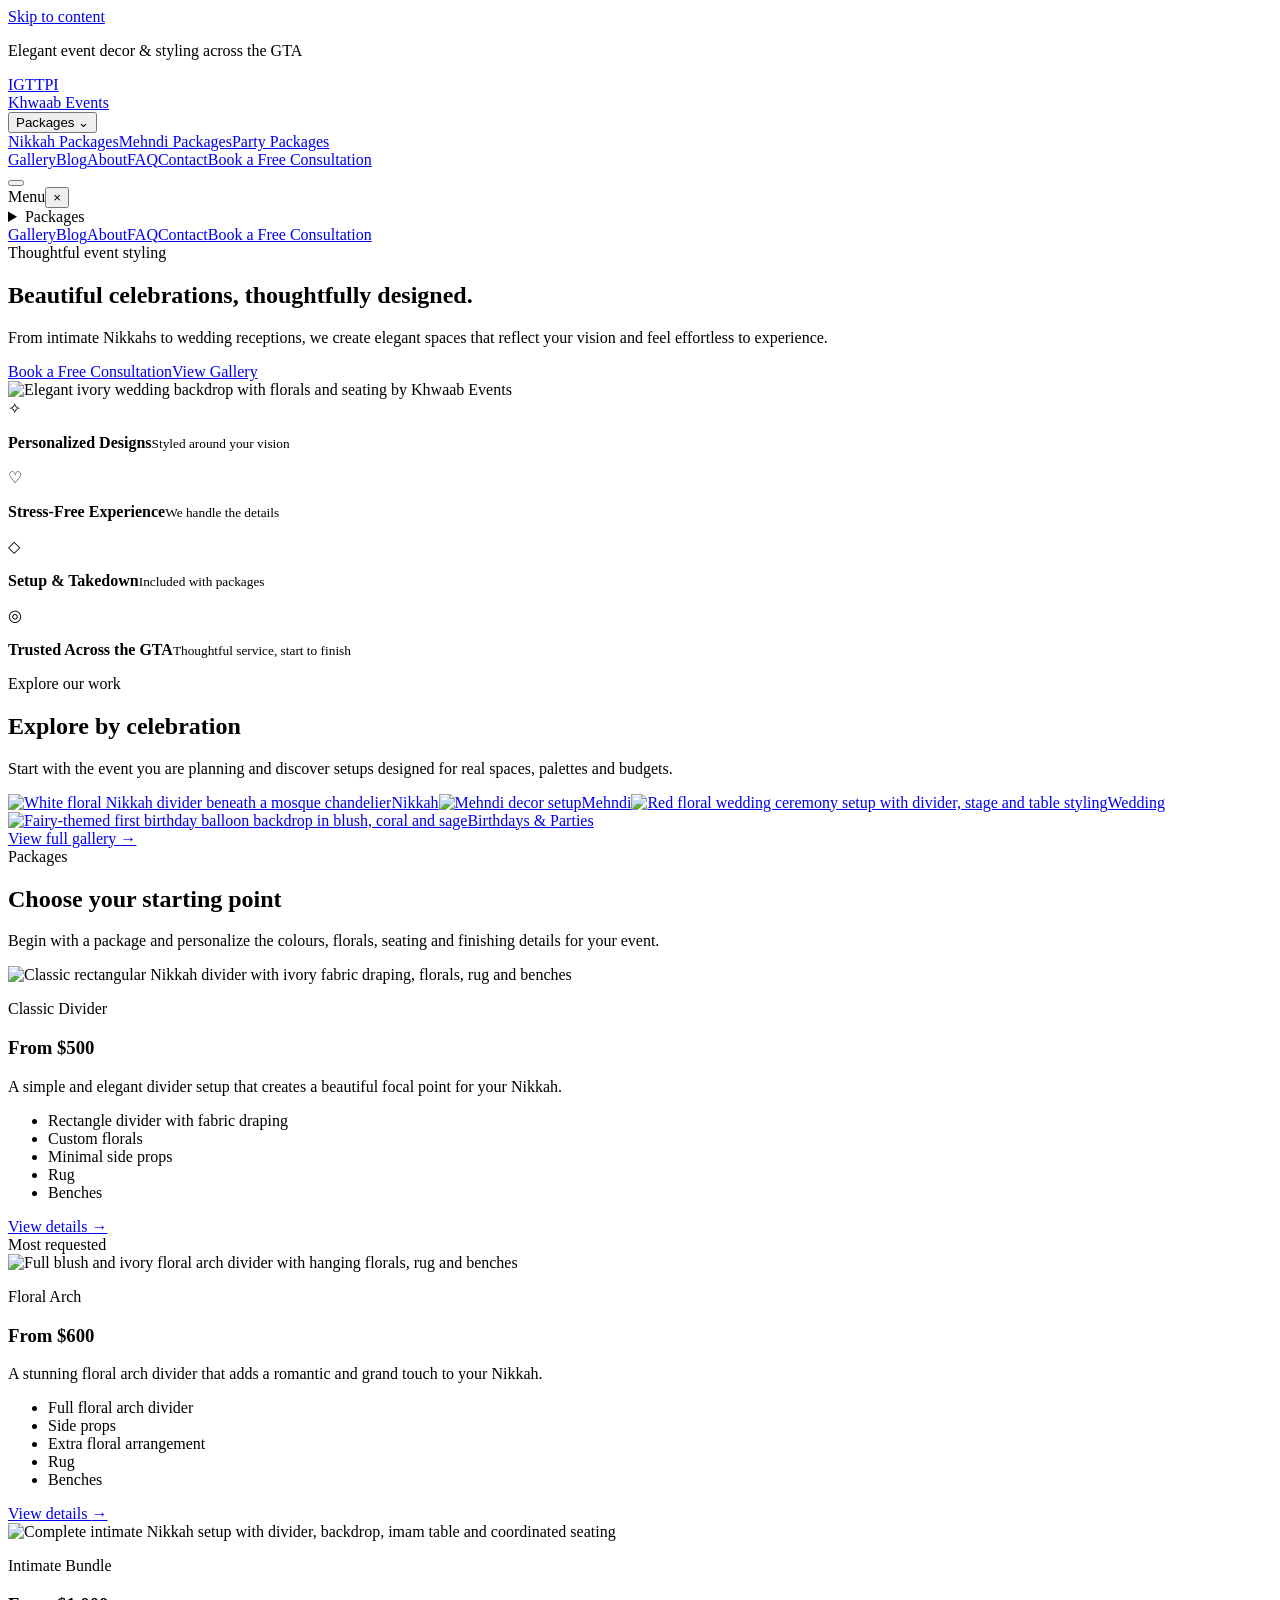
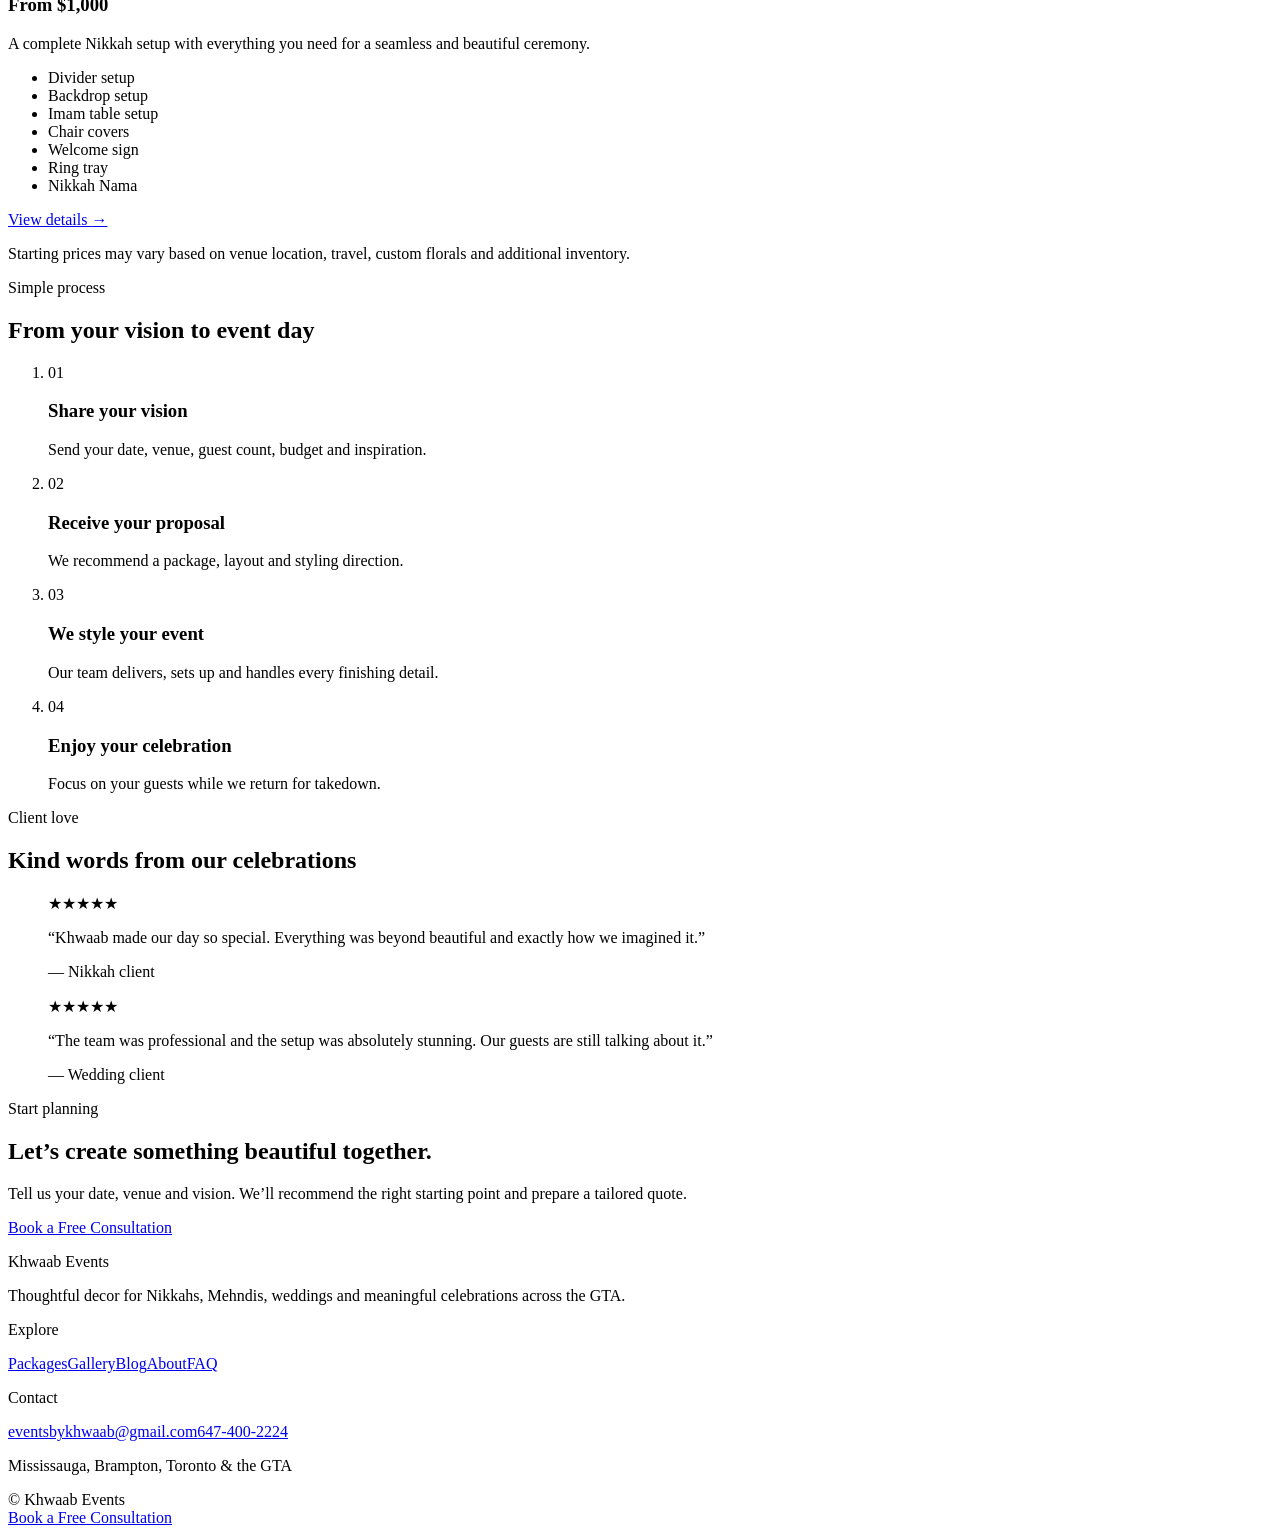
==== commit bb71ae66: "Update celebration cover images" ====
--- a/public/index.html
+++ b/public/index.html
@@ -29,7 +29,7 @@
   <main id="main">
     <section class="hero"><div class="hero-copy"><span class="eyebrow">Thoughtful event styling</span><h1>Beautiful celebrations, thoughtfully designed.</h1><p>From intimate Nikkahs to wedding receptions, we create elegant spaces that reflect your vision and feel effortless to experience.</p><div class="hero-actions"><a href="/contact.html" class="button button-primary">Book a Free Consultation</a><a href="/gallery.html" class="button button-secondary">View Gallery</a></div></div><div class="hero-image"><img src="/images/hero/hero.jpg" alt="Elegant ivory wedding backdrop with florals and seating by Khwaab Events" fetchpriority="high" /></div></section>
     <section class="trust-row" aria-label="Why clients choose Khwaab"><div><span class="trust-icon">✧</span><p><strong>Personalized Designs</strong><small>Styled around your vision</small></p></div><div><span class="trust-icon">♡</span><p><strong>Stress-Free Experience</strong><small>We handle the details</small></p></div><div><span class="trust-icon">◇</span><p><strong>Setup &amp; Takedown</strong><small>Included with packages</small></p></div><div><span class="trust-icon">◎</span><p><strong>Trusted Across the GTA</strong><small>Thoughtful service, start to finish</small></p></div></section>
-    <section class="section celebration-section"><div class="section-heading"><span class="eyebrow">Explore our work</span><h2>Explore by celebration</h2><p>Start with the event you are planning and discover setups designed for real spaces, palettes and budgets.</p></div><div class="celebration-grid"><a class="celebration-card" href="/gallery.html#nikkah"><img src="/images/portfolio/nikkah.jpg" alt="Nikkah decor setup" loading="lazy" /><span>Nikkah</span></a><a class="celebration-card" href="/gallery.html#mehndi"><img src="/images/portfolio/mehndi.jpg" alt="Mehndi decor setup" loading="lazy" /><span>Mehndi</span></a><a class="celebration-card" href="/gallery.html#wedding"><img src="/images/portfolio/wedding.jpg" alt="Wedding decor setup" loading="lazy" /><span>Wedding</span></a><a class="celebration-card" href="/gallery.html#party"><img src="/images/portfolio/party.jpg" alt="Birthday and party decor setup" loading="lazy" /><span>Birthdays &amp; Parties</span></a></div><div class="section-action"><a href="/gallery.html" class="text-link">View full gallery <span aria-hidden="true">→</span></a></div></section>
+    <section class="section celebration-section"><div class="section-heading"><span class="eyebrow">Explore our work</span><h2>Explore by celebration</h2><p>Start with the event you are planning and discover setups designed for real spaces, palettes and budgets.</p></div><div class="celebration-grid"><a class="celebration-card" href="/gallery.html#nikkah"><img src="/images/nikkah/nikkah9.jpg" alt="White floral Nikkah divider beneath a mosque chandelier" loading="lazy" /><span>Nikkah</span></a><a class="celebration-card" href="/gallery.html#mehndi"><img src="/images/portfolio/mehndi.jpg" alt="Mehndi decor setup" loading="lazy" /><span>Mehndi</span></a><a class="celebration-card" href="/gallery.html#wedding"><img src="/images/nikkah/nikkah5.jpg" alt="Red floral wedding ceremony setup with divider, stage and table styling" loading="lazy" /><span>Wedding</span></a><a class="celebration-card" href="/gallery.html#party"><img src="/images/party/party1.jpg" alt="Fairy-themed first birthday balloon backdrop in blush, coral and sage" loading="lazy" /><span>Birthdays &amp; Parties</span></a></div><div class="section-action"><a href="/gallery.html" class="text-link">View full gallery <span aria-hidden="true">→</span></a></div></section>
 
     <section class="section packages-section">
       <div class="section-heading"><span class="eyebrow">Packages</span><h2>Choose your starting point</h2><p>Begin with a package and personalize the colours, florals, seating and finishing details for your event.</p></div>
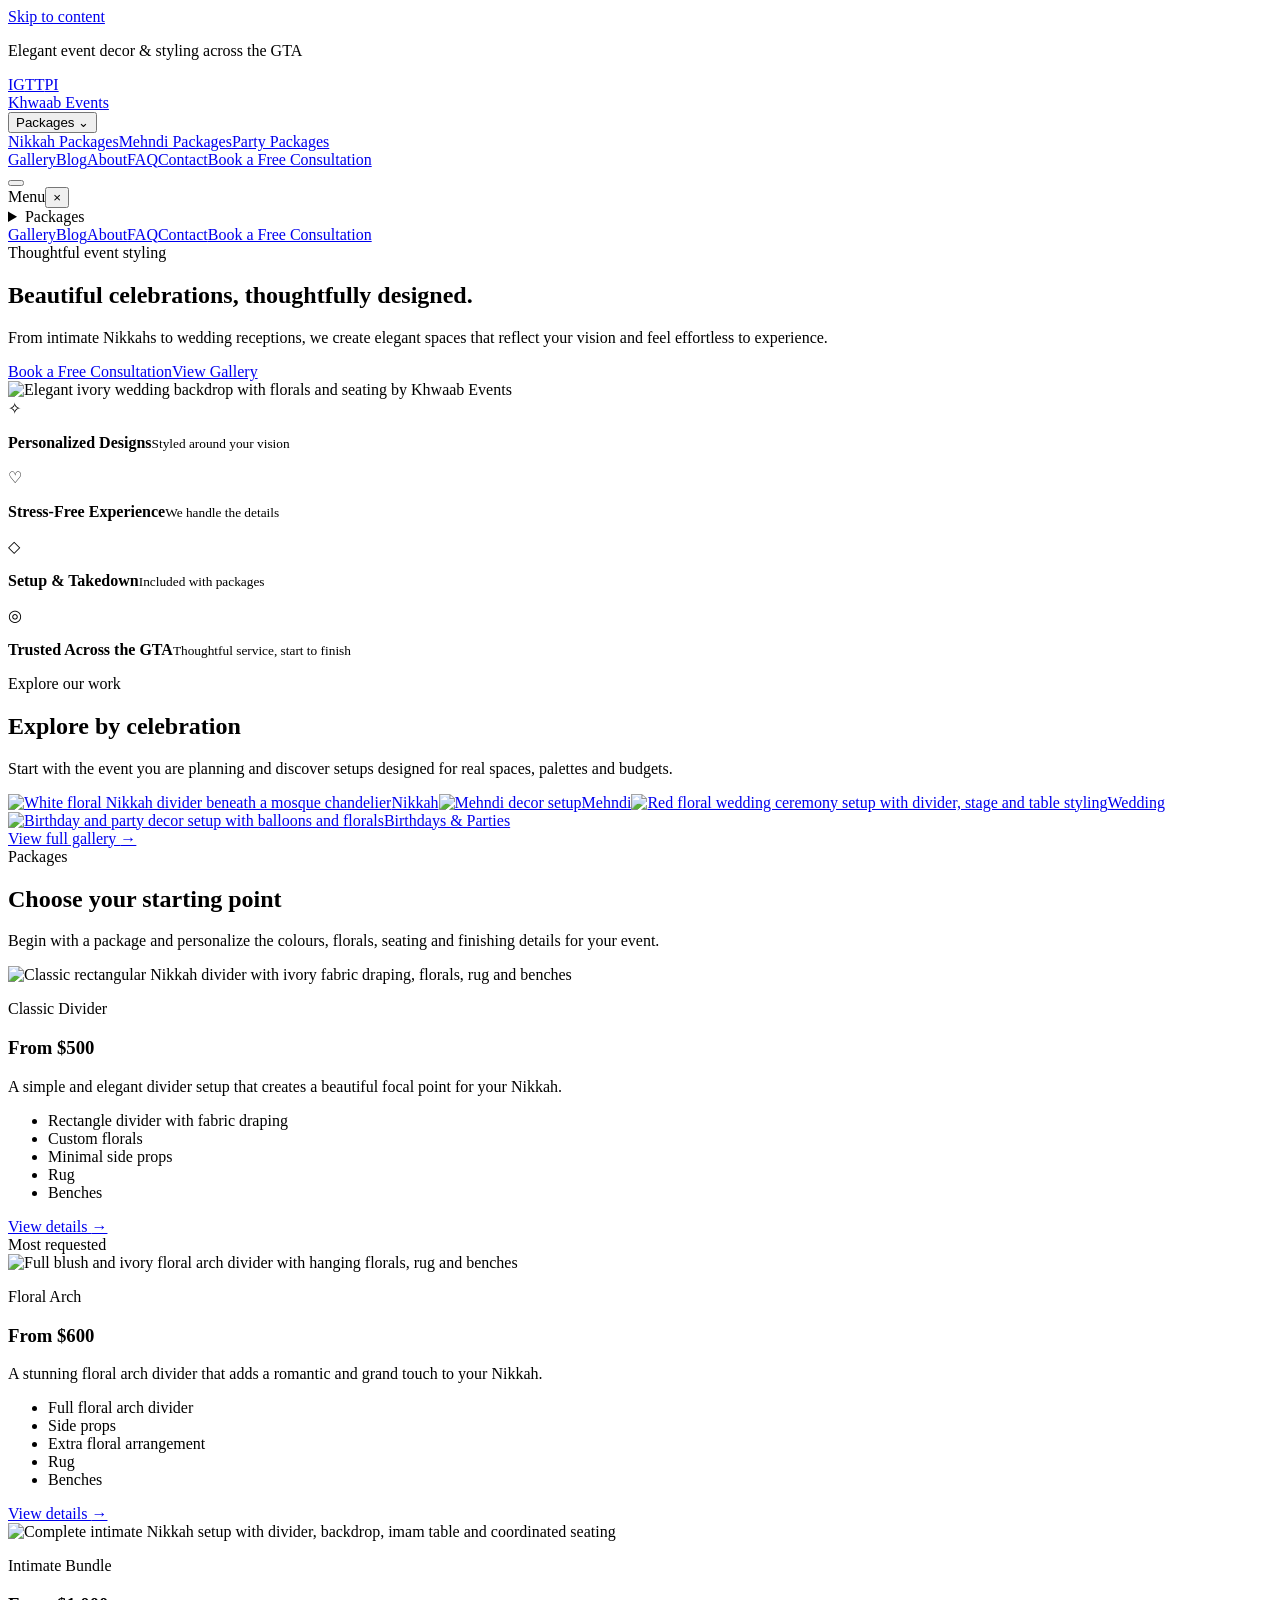
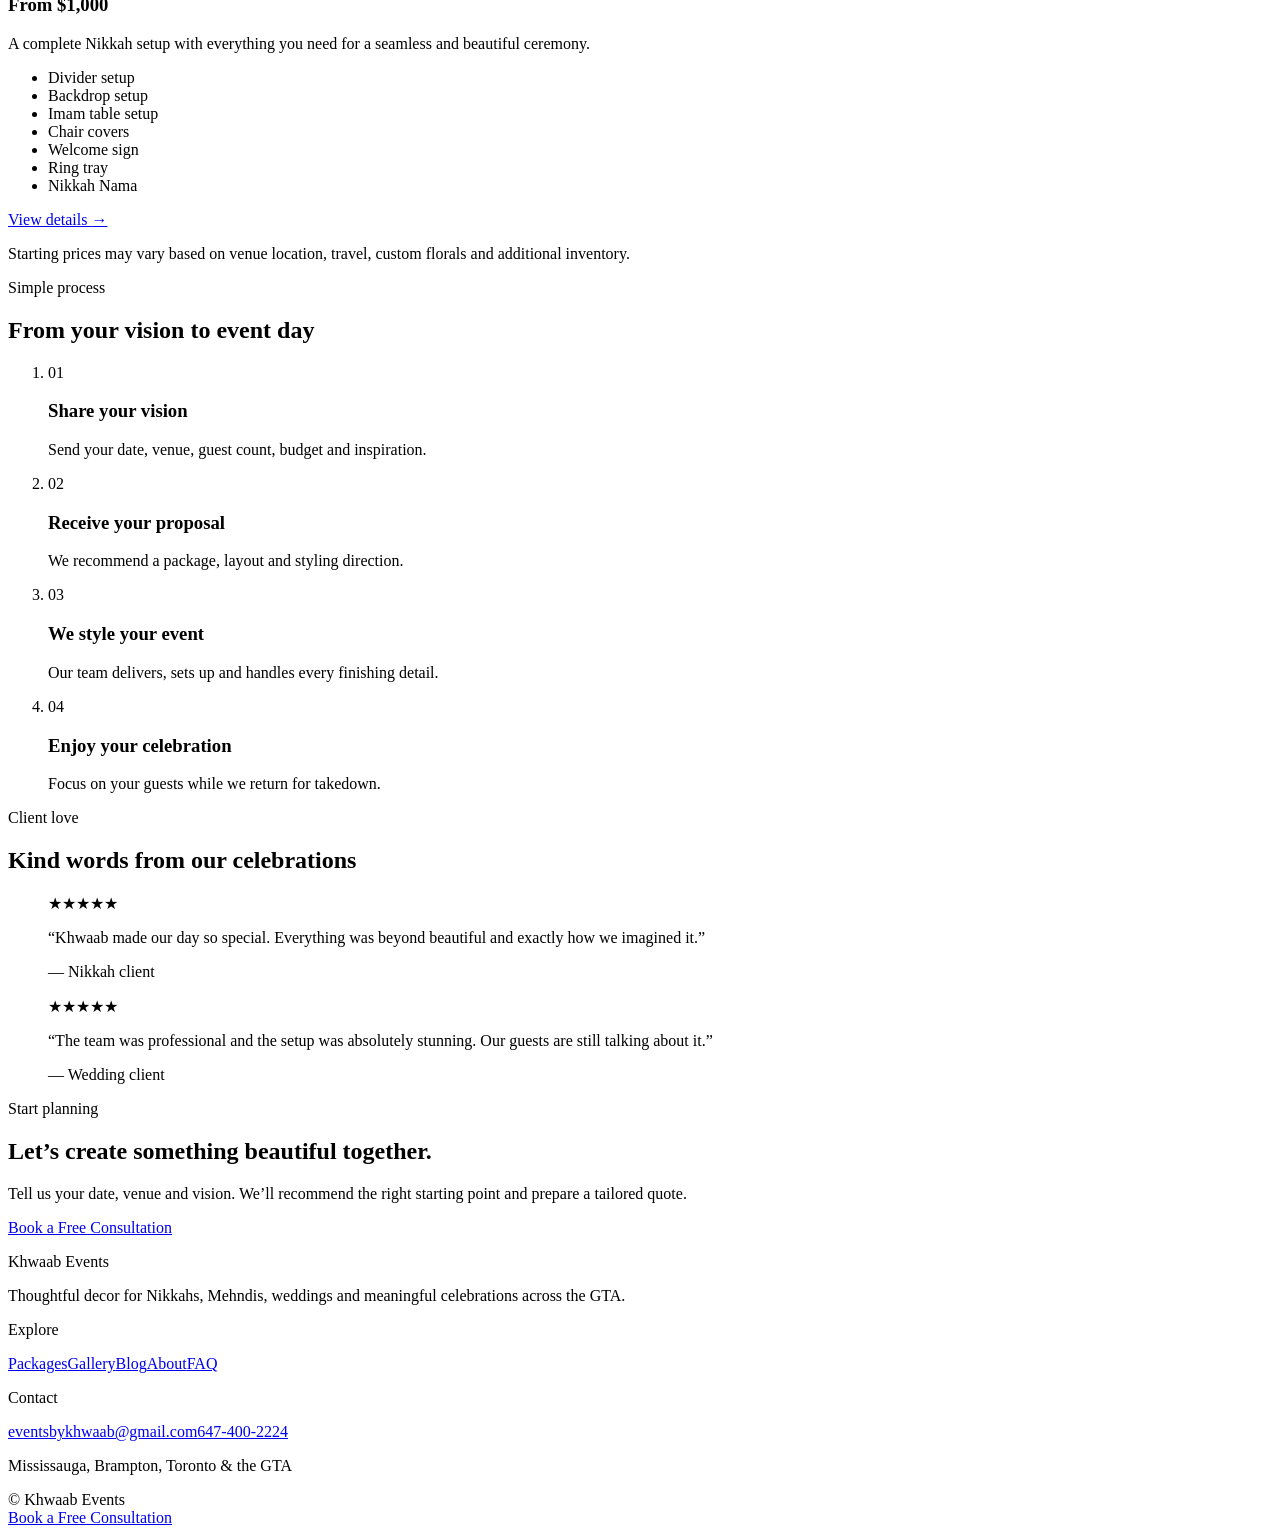
==== commit e8d1e498: "Replace broken party card image with party5" ====
--- a/public/index.html
+++ b/public/index.html
@@ -29,7 +29,7 @@
   <main id="main">
     <section class="hero"><div class="hero-copy"><span class="eyebrow">Thoughtful event styling</span><h1>Beautiful celebrations, thoughtfully designed.</h1><p>From intimate Nikkahs to wedding receptions, we create elegant spaces that reflect your vision and feel effortless to experience.</p><div class="hero-actions"><a href="/contact.html" class="button button-primary">Book a Free Consultation</a><a href="/gallery.html" class="button button-secondary">View Gallery</a></div></div><div class="hero-image"><img src="/images/hero/hero.jpg" alt="Elegant ivory wedding backdrop with florals and seating by Khwaab Events" fetchpriority="high" /></div></section>
     <section class="trust-row" aria-label="Why clients choose Khwaab"><div><span class="trust-icon">✧</span><p><strong>Personalized Designs</strong><small>Styled around your vision</small></p></div><div><span class="trust-icon">♡</span><p><strong>Stress-Free Experience</strong><small>We handle the details</small></p></div><div><span class="trust-icon">◇</span><p><strong>Setup &amp; Takedown</strong><small>Included with packages</small></p></div><div><span class="trust-icon">◎</span><p><strong>Trusted Across the GTA</strong><small>Thoughtful service, start to finish</small></p></div></section>
-    <section class="section celebration-section"><div class="section-heading"><span class="eyebrow">Explore our work</span><h2>Explore by celebration</h2><p>Start with the event you are planning and discover setups designed for real spaces, palettes and budgets.</p></div><div class="celebration-grid"><a class="celebration-card" href="/gallery.html#nikkah"><img src="/images/nikkah/nikkah9.jpg" alt="White floral Nikkah divider beneath a mosque chandelier" loading="lazy" /><span>Nikkah</span></a><a class="celebration-card" href="/gallery.html#mehndi"><img src="/images/portfolio/mehndi.jpg" alt="Mehndi decor setup" loading="lazy" /><span>Mehndi</span></a><a class="celebration-card" href="/gallery.html#wedding"><img src="/images/nikkah/nikkah5.jpg" alt="Red floral wedding ceremony setup with divider, stage and table styling" loading="lazy" /><span>Wedding</span></a><a class="celebration-card" href="/gallery.html#party"><img src="/images/party/party1.jpg" alt="Fairy-themed first birthday balloon backdrop in blush, coral and sage" loading="lazy" /><span>Birthdays &amp; Parties</span></a></div><div class="section-action"><a href="/gallery.html" class="text-link">View full gallery <span aria-hidden="true">→</span></a></div></section>
+    <section class="section celebration-section"><div class="section-heading"><span class="eyebrow">Explore our work</span><h2>Explore by celebration</h2><p>Start with the event you are planning and discover setups designed for real spaces, palettes and budgets.</p></div><div class="celebration-grid"><a class="celebration-card" href="/gallery.html#nikkah"><img src="/images/nikkah/nikkah9.jpg" alt="White floral Nikkah divider beneath a mosque chandelier" loading="lazy" /><span>Nikkah</span></a><a class="celebration-card" href="/gallery.html#mehndi"><img src="/images/portfolio/mehndi.jpg" alt="Mehndi decor setup" loading="lazy" /><span>Mehndi</span></a><a class="celebration-card" href="/gallery.html#wedding"><img src="/images/nikkah/nikkah5.jpg" alt="Red floral wedding ceremony setup with divider, stage and table styling" loading="lazy" /><span>Wedding</span></a><a class="celebration-card" href="/gallery.html#party"><img src="/images/party/party5.jpg" alt="Birthday and party decor setup with balloons and florals" loading="lazy" /><span>Birthdays &amp; Parties</span></a></div><div class="section-action"><a href="/gallery.html" class="text-link">View full gallery <span aria-hidden="true">→</span></a></div></section>
 
     <section class="section packages-section">
       <div class="section-heading"><span class="eyebrow">Packages</span><h2>Choose your starting point</h2><p>Begin with a package and personalize the colours, florals, seating and finishing details for your event.</p></div>
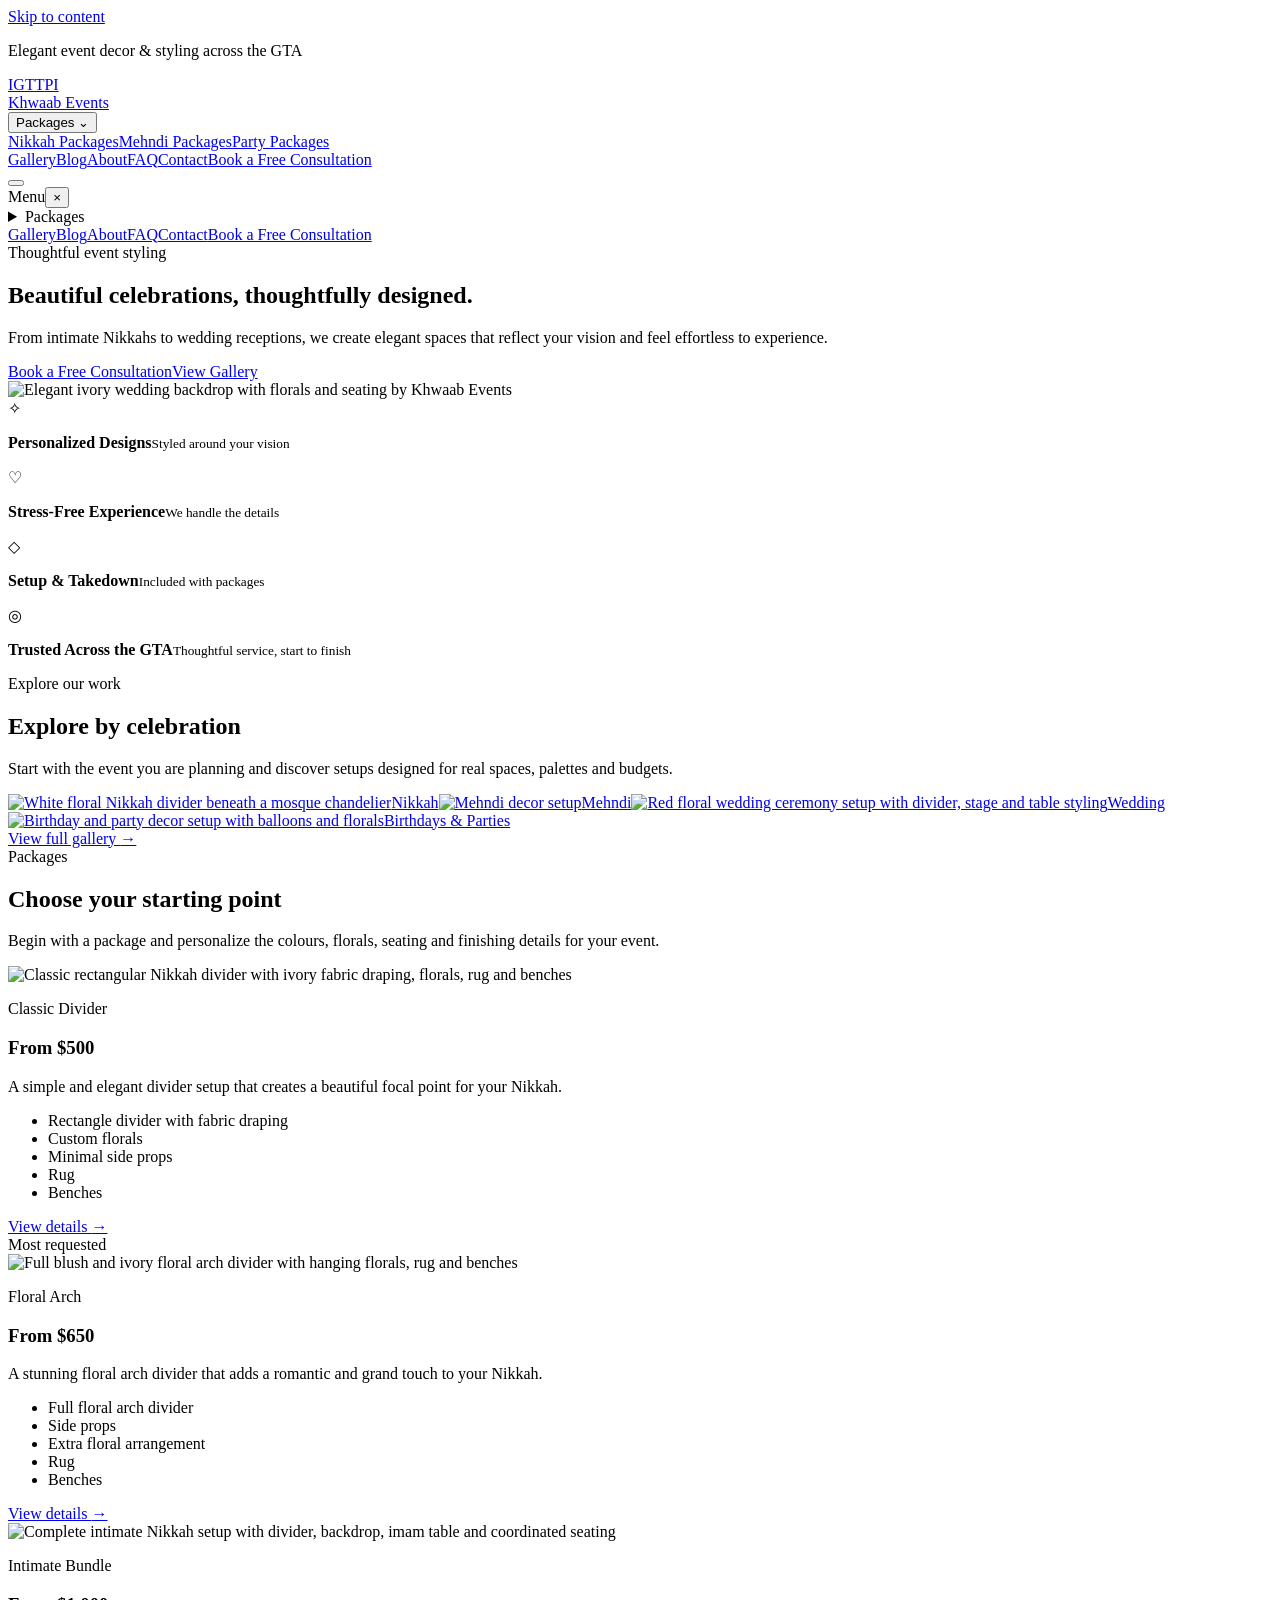
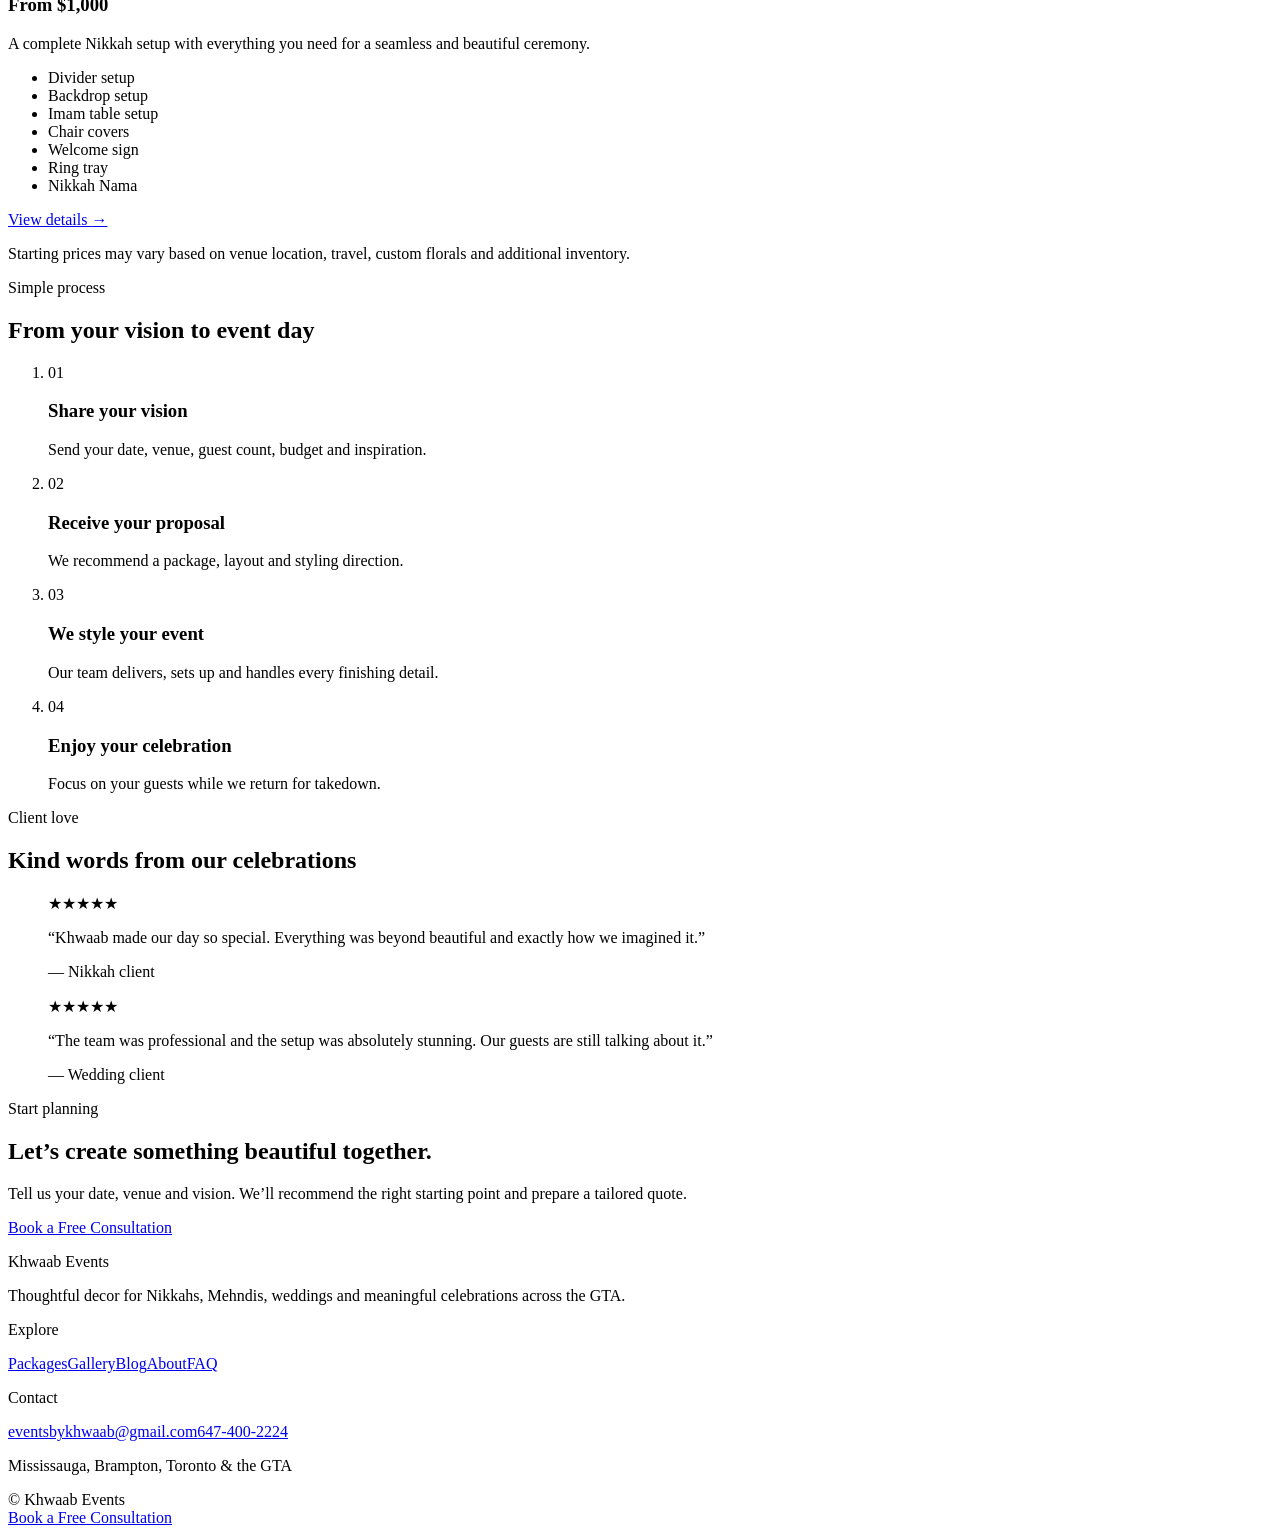
==== commit 2a106c2a: "Update Floral Arch starting price to $650" ====
--- a/public/index.html
+++ b/public/index.html
@@ -41,7 +41,7 @@
         <article class="package-card floral featured">
           <div class="package-badge">Most requested</div>
           <img src="/images/nikkah/nikkah6.jpg" alt="Full blush and ivory floral arch divider with hanging florals, rug and benches" loading="lazy" />
-          <div class="package-copy"><p class="package-kicker">Floral Arch</p><h3>From $600</h3><p class="package-summary">A stunning floral arch divider that adds a romantic and grand touch to your Nikkah.</p><ul class="package-includes"><li>Full floral arch divider</li><li>Side props</li><li>Extra floral arrangement</li><li>Rug</li><li>Benches</li></ul><a href="/nikkah-packages.html">View details <span aria-hidden="true">→</span></a></div>
+          <div class="package-copy"><p class="package-kicker">Floral Arch</p><h3>From $650</h3><p class="package-summary">A stunning floral arch divider that adds a romantic and grand touch to your Nikkah.</p><ul class="package-includes"><li>Full floral arch divider</li><li>Side props</li><li>Extra floral arrangement</li><li>Rug</li><li>Benches</li></ul><a href="/nikkah-packages.html">View details <span aria-hidden="true">→</span></a></div>
         </article>
         <article class="package-card bundle">
           <img src="/images/nikkah/nikkah14.jpg" alt="Complete intimate Nikkah setup with divider, backdrop, imam table and coordinated seating" loading="lazy" />
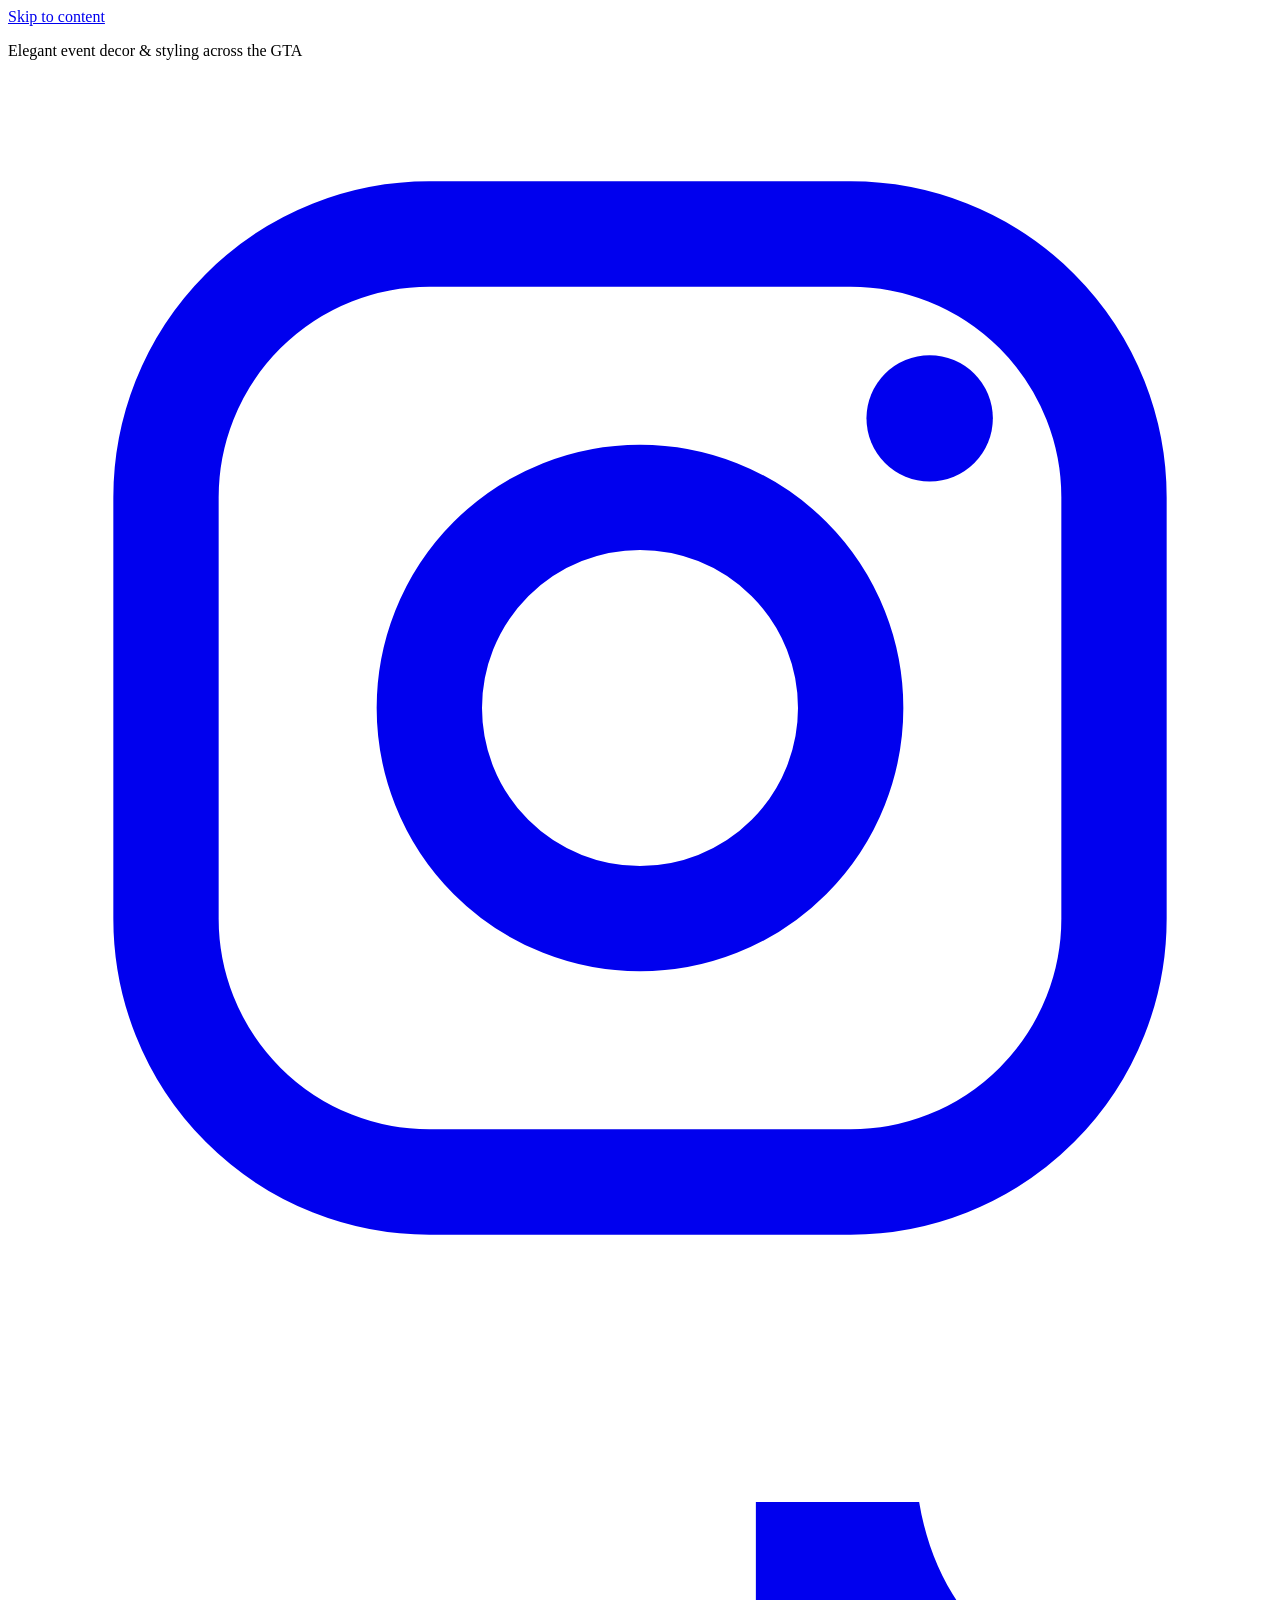
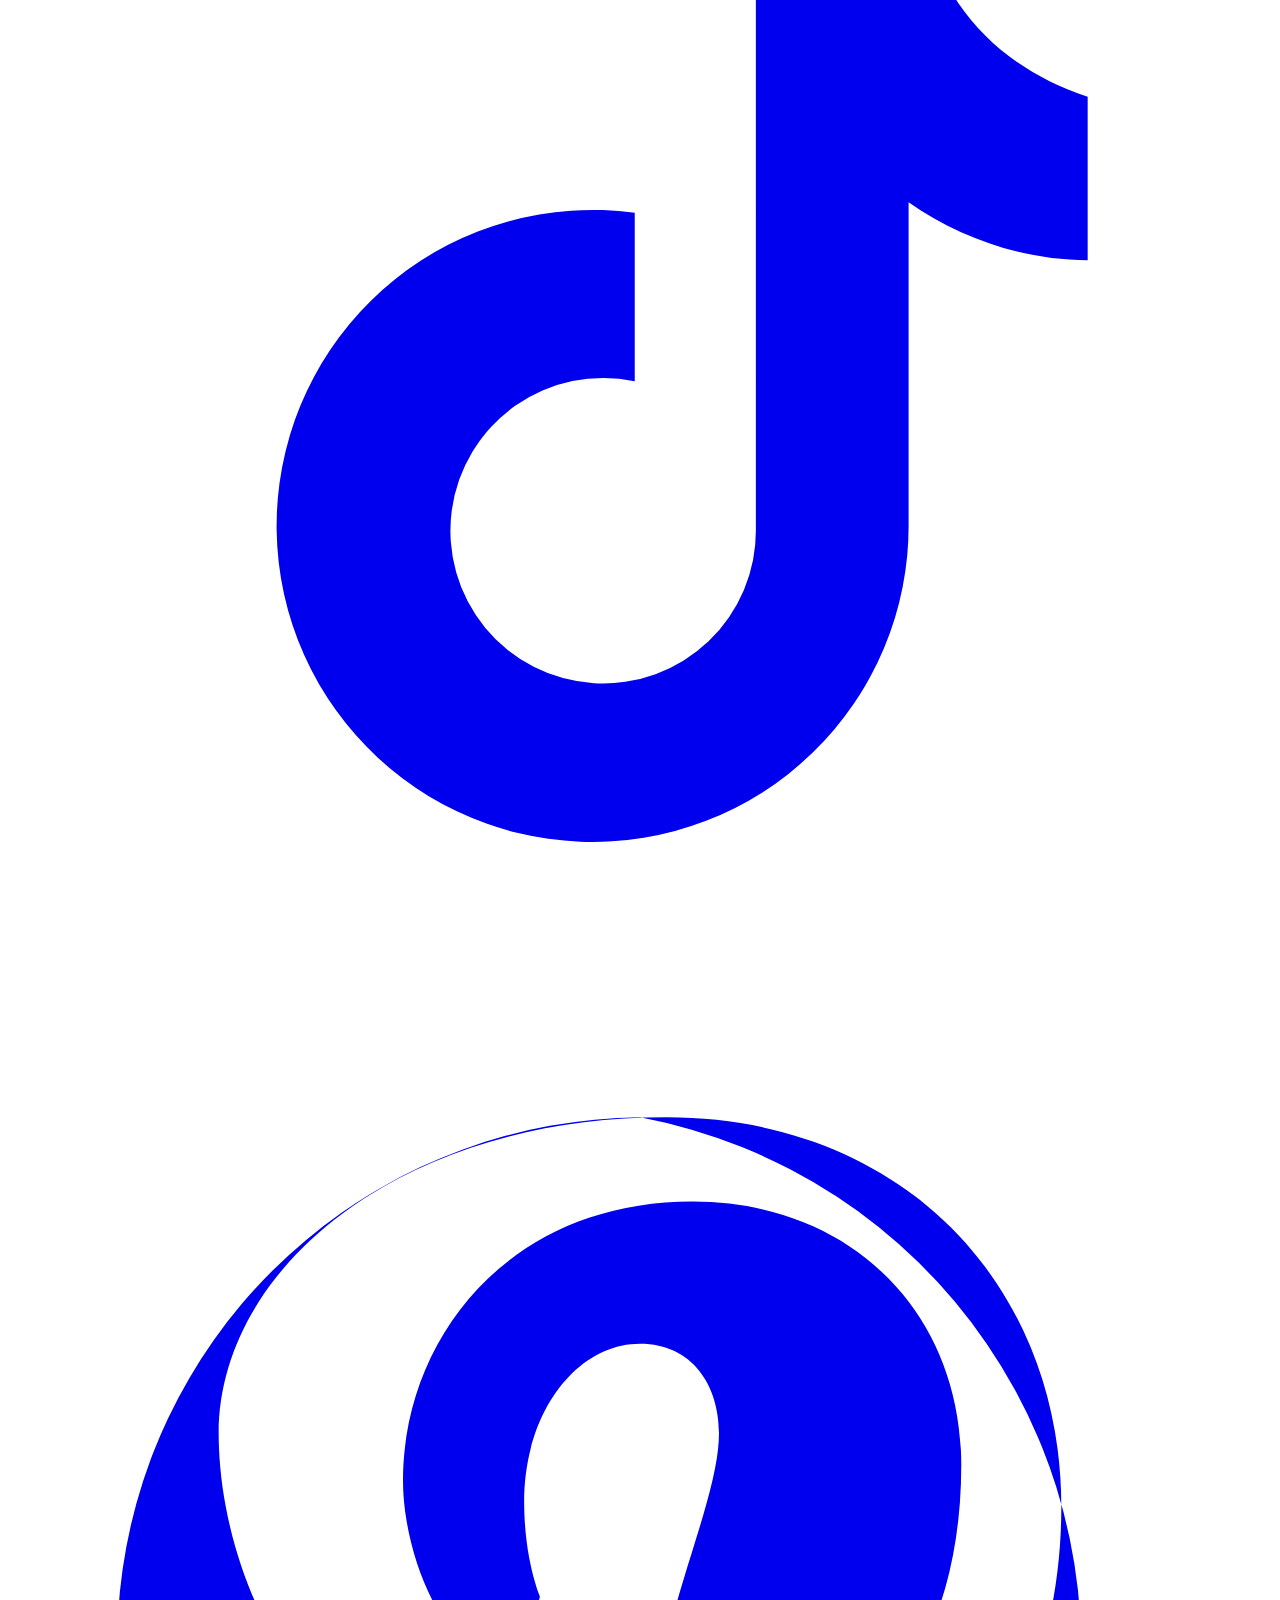
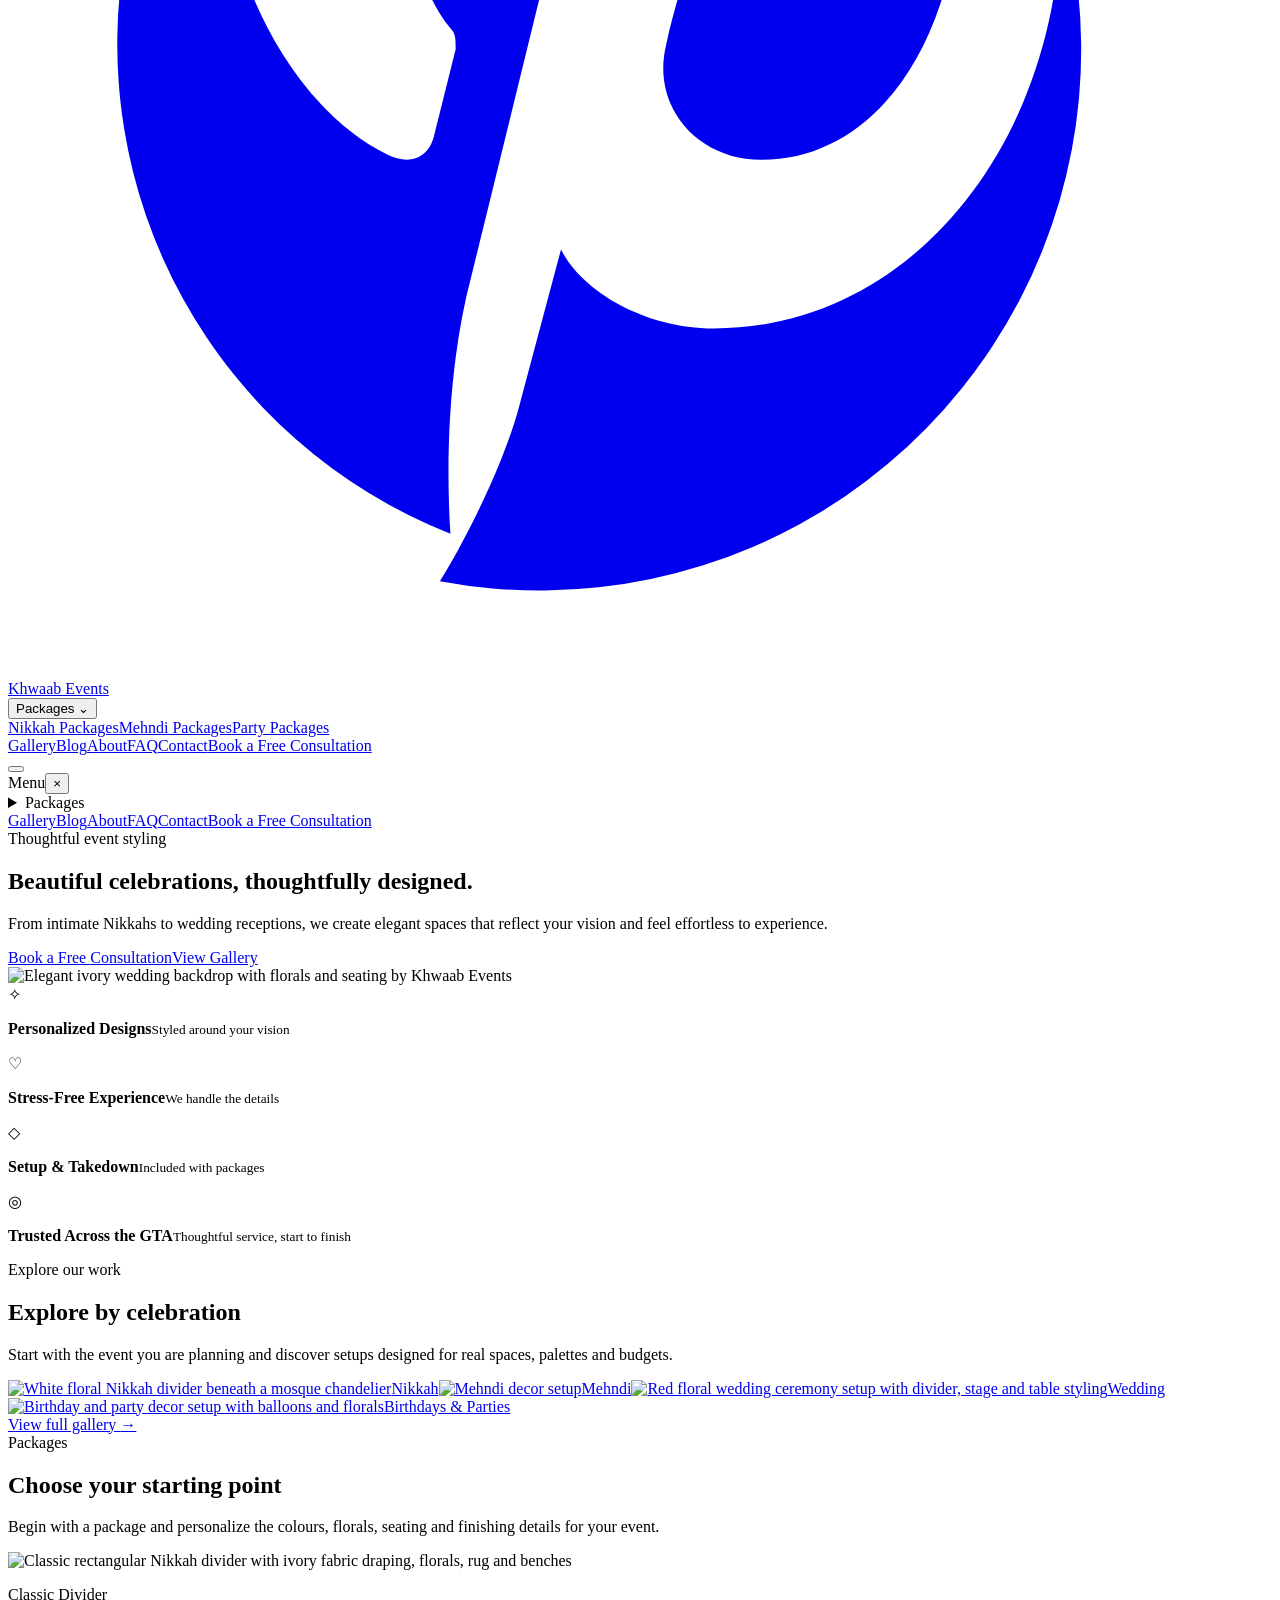
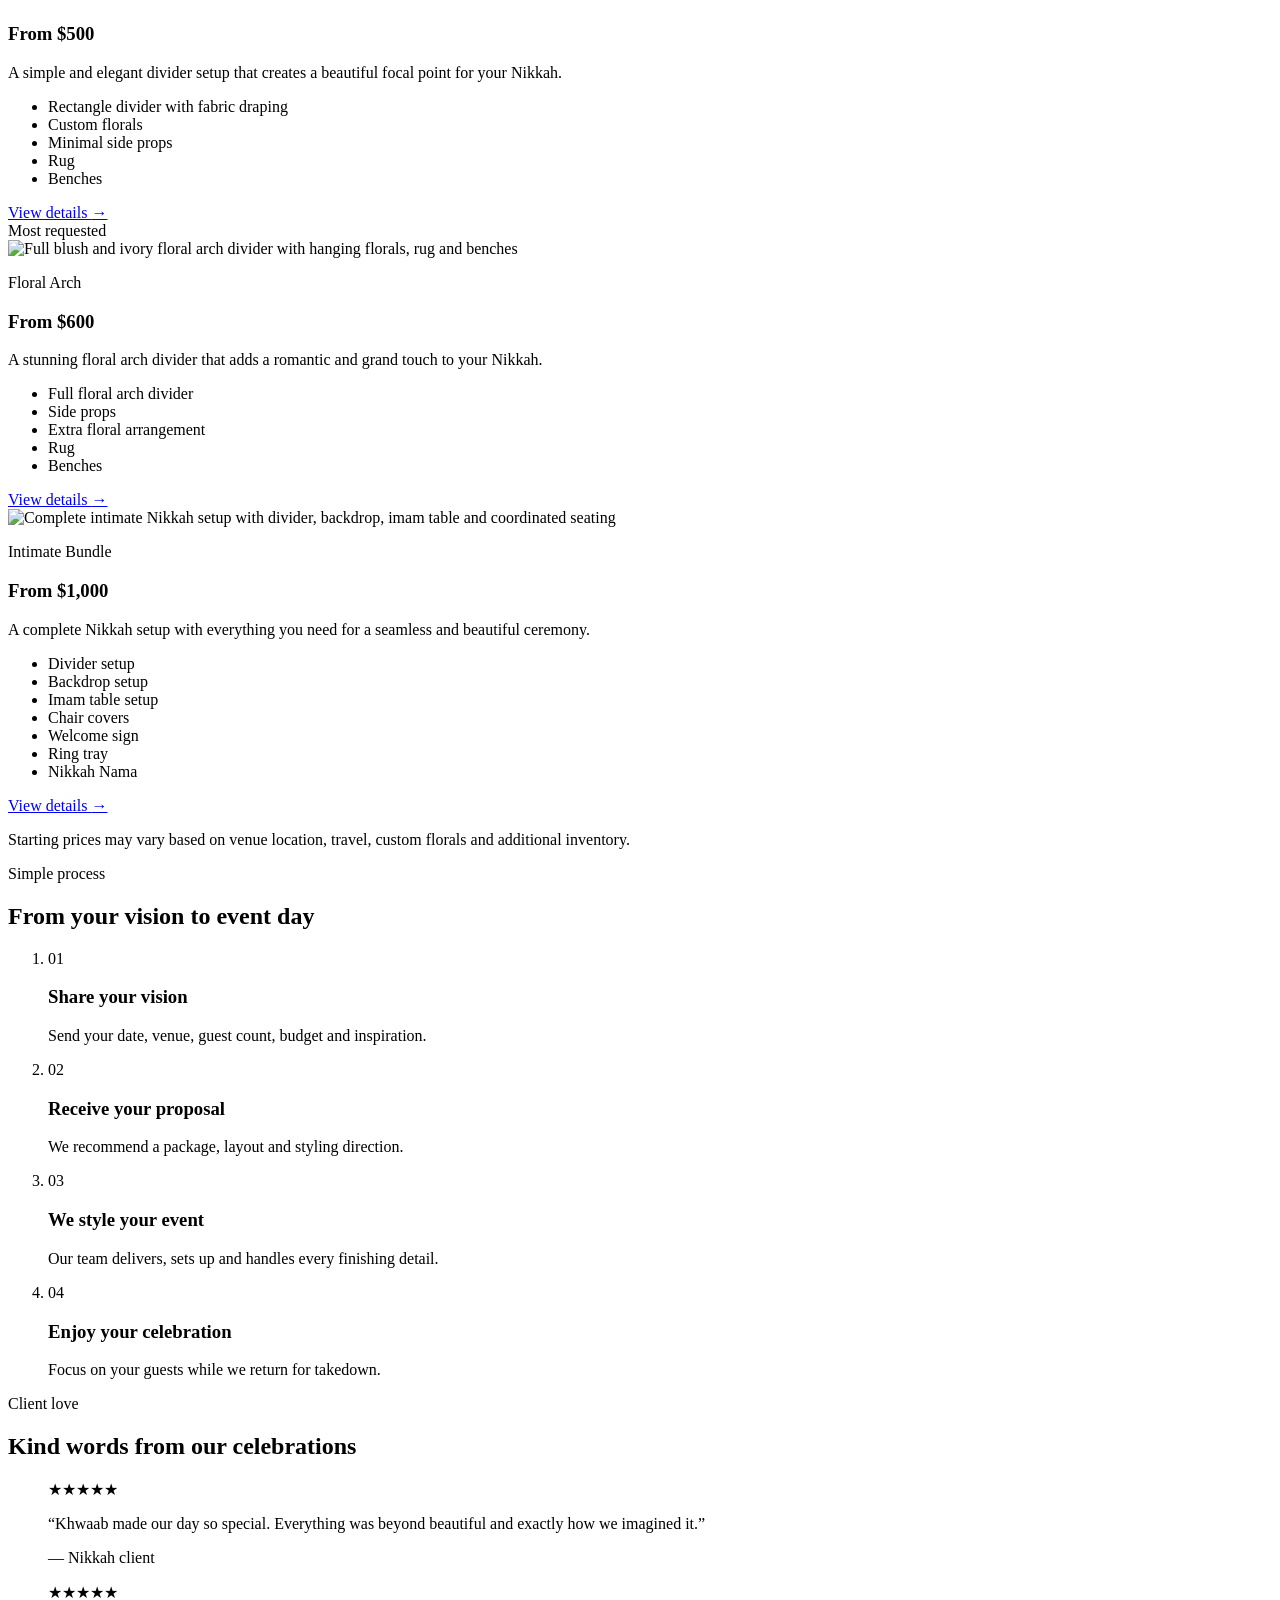
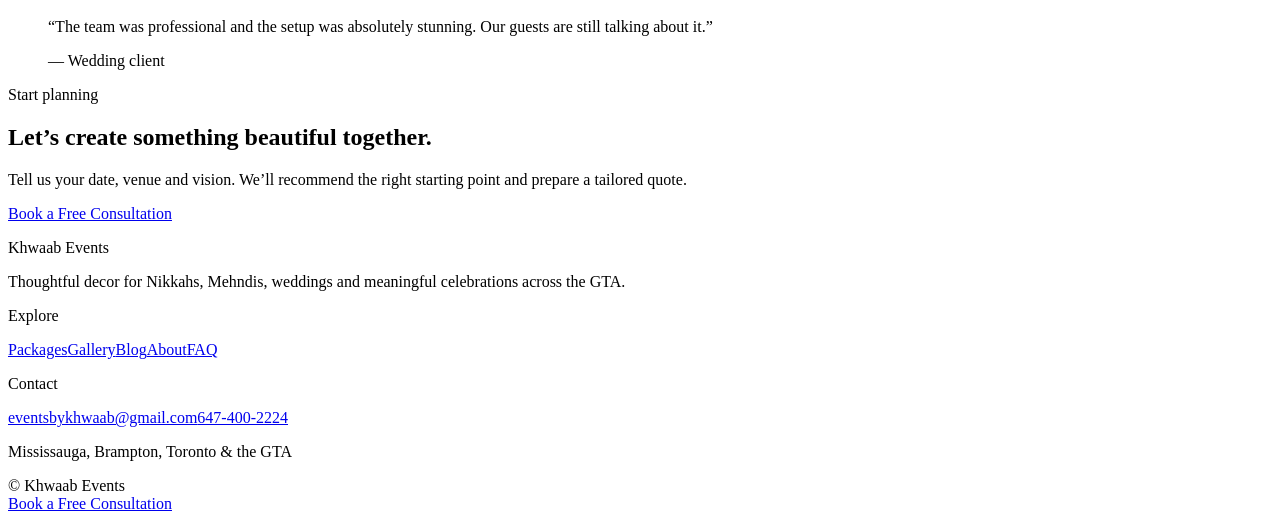
==== commit 1d21241e: "Replace social abbreviations with brand icons" ====
--- a/public/index.html
+++ b/public/index.html
@@ -23,7 +23,7 @@
 </head>
 <body>
   <a class="skip-link" href="#main">Skip to content</a>
-  <div class="announcement"><p>Elegant event decor &amp; styling across the GTA</p><div class="announcement-social"><a href="https://www.instagram.com/khwaab.events_/" target="_blank" rel="noopener" aria-label="Instagram">IG</a><a href="https://www.tiktok.com/@khwaab.events_" target="_blank" rel="noopener" aria-label="TikTok">TT</a><a href="https://ca.pinterest.com/eventsbykhwaab/" target="_blank" rel="noopener" aria-label="Pinterest">PI</a></div></div>
+  <div class="announcement"><p>Elegant event decor &amp; styling across the GTA</p><div class="announcement-social"><a href="https://www.instagram.com/khwaab.events_/" target="_blank" rel="noopener" aria-label="Instagram" title="Instagram"><svg viewBox="0 0 24 24" aria-hidden="true"><rect x="3" y="3" width="18" height="18" rx="5" fill="none" stroke="currentColor" stroke-width="2"/><circle cx="12" cy="12" r="4" fill="none" stroke="currentColor" stroke-width="2"/><circle cx="17.5" cy="6.5" r="1.2" fill="currentColor"/></svg></a><a href="https://www.tiktok.com/@khwaab.events_" target="_blank" rel="noopener" aria-label="TikTok" title="TikTok"><svg viewBox="0 0 24 24" aria-hidden="true"><path fill="currentColor" d="M14.2 3h3.1c.3 1.8 1.4 3.1 3.2 3.7v3.1c-1.2 0-2.4-.4-3.4-1.1v6.1a6 6 0 1 1-5.2-5.9v3.2a2.9 2.9 0 1 0 2.3 2.8V3z"/></svg></a><a href="https://ca.pinterest.com/eventsbykhwaab/" target="_blank" rel="noopener" aria-label="Pinterest" title="Pinterest"><svg viewBox="0 0 24 24" aria-hidden="true"><path fill="currentColor" d="M12 2a10 10 0 0 0-3.6 19.3c-.1-1.6 0-3.4.4-4.9l1.3-5.3s-.3-.7-.3-1.8c0-1.7 1-3 2.2-3 1 0 1.5.8 1.5 1.7 0 1-.7 2.6-1 4-.3 1.2.6 2.2 1.8 2.2 2.2 0 3.8-2.3 3.8-5.6 0-2.9-2.1-5-5.1-5-3.5 0-5.5 2.6-5.5 5.3 0 1 .4 2.2.9 2.8.1.1.1.2.1.4l-.4 1.6c-.1.5-.5.6-.9.4-2-1-3.2-3.8-3.2-6.1C4 4.9 7.4 2 12.5 2 17 2 20 5.2 20 9.4c0 4.4-2.8 8-6.6 8-1.3 0-2.5-.7-2.9-1.5l-.8 3c-.3 1.1-1 2.5-1.5 3.3A10 10 0 1 0 12 2z"/></svg></a></div></div>
   <header class="site-header"><div class="header-inner"><a href="/" class="brand" aria-label="Khwaab Events home"><img src="/images/logo/khwaab-logo-dark.png" alt="" /><span>Khwaab Events</span></a><nav class="desktop-nav" aria-label="Primary navigation"><div class="nav-dropdown"><button type="button" aria-expanded="false">Packages <span aria-hidden="true">⌄</span></button><div class="dropdown-menu"><a href="/nikkah-packages.html">Nikkah Packages</a><a href="/mehndi-packages.html">Mehndi Packages</a><a href="/party-packages.html">Party Packages</a></div></div><a href="/gallery.html">Gallery</a><a href="/blog.html">Blog</a><a href="/about.html">About</a><a href="/faq.html">FAQ</a><a href="/contact.html">Contact</a><a href="/contact.html" class="nav-cta">Book a Free Consultation</a></nav><button class="menu-button" type="button" aria-label="Open menu" aria-expanded="false" aria-controls="mobileMenu"><span></span><span></span><span></span></button></div></header>
   <div class="mobile-menu" id="mobileMenu" aria-hidden="true"><div class="mobile-menu-head"><span>Menu</span><button type="button" class="menu-close" aria-label="Close menu">×</button></div><nav aria-label="Mobile navigation"><details><summary>Packages</summary><a href="/nikkah-packages.html">Nikkah Packages</a><a href="/mehndi-packages.html">Mehndi Packages</a><a href="/party-packages.html">Party Packages</a></details><a href="/gallery.html">Gallery</a><a href="/blog.html">Blog</a><a href="/about.html">About</a><a href="/faq.html">FAQ</a><a href="/contact.html">Contact</a><a href="/contact.html" class="mobile-cta">Book a Free Consultation</a></nav></div>
   <main id="main">
@@ -34,23 +34,11 @@
     <section class="section packages-section">
       <div class="section-heading"><span class="eyebrow">Packages</span><h2>Choose your starting point</h2><p>Begin with a package and personalize the colours, florals, seating and finishing details for your event.</p></div>
       <div class="package-grid">
-        <article class="package-card classic">
-          <img src="/images/nikkah/nikkah16.jpg" alt="Classic rectangular Nikkah divider with ivory fabric draping, florals, rug and benches" loading="lazy" />
-          <div class="package-copy"><p class="package-kicker">Classic Divider</p><h3>From $500</h3><p class="package-summary">A simple and elegant divider setup that creates a beautiful focal point for your Nikkah.</p><ul class="package-includes"><li>Rectangle divider with fabric draping</li><li>Custom florals</li><li>Minimal side props</li><li>Rug</li><li>Benches</li></ul><a href="/nikkah-packages.html">View details <span aria-hidden="true">→</span></a></div>
-        </article>
-        <article class="package-card floral featured">
-          <div class="package-badge">Most requested</div>
-          <img src="/images/nikkah/nikkah6.jpg" alt="Full blush and ivory floral arch divider with hanging florals, rug and benches" loading="lazy" />
-          <div class="package-copy"><p class="package-kicker">Floral Arch</p><h3>From $650</h3><p class="package-summary">A stunning floral arch divider that adds a romantic and grand touch to your Nikkah.</p><ul class="package-includes"><li>Full floral arch divider</li><li>Side props</li><li>Extra floral arrangement</li><li>Rug</li><li>Benches</li></ul><a href="/nikkah-packages.html">View details <span aria-hidden="true">→</span></a></div>
-        </article>
-        <article class="package-card bundle">
-          <img src="/images/nikkah/nikkah14.jpg" alt="Complete intimate Nikkah setup with divider, backdrop, imam table and coordinated seating" loading="lazy" />
-          <div class="package-copy"><p class="package-kicker">Intimate Bundle</p><h3>From $1,000</h3><p class="package-summary">A complete Nikkah setup with everything you need for a seamless and beautiful ceremony.</p><ul class="package-includes"><li>Divider setup</li><li>Backdrop setup</li><li>Imam table setup</li><li>Chair covers</li><li>Welcome sign</li><li>Ring tray</li><li>Nikkah Nama</li></ul><a href="/nikkah-packages.html">View details <span aria-hidden="true">→</span></a></div>
-        </article>
-      </div>
-      <p class="package-note">Starting prices may vary based on venue location, travel, custom florals and additional inventory.</p>
+        <article class="package-card classic"><img src="/images/nikkah/nikkah16.jpg" alt="Classic rectangular Nikkah divider with ivory fabric draping, florals, rug and benches" loading="lazy" /><div class="package-copy"><p class="package-kicker">Classic Divider</p><h3>From $500</h3><p class="package-summary">A simple and elegant divider setup that creates a beautiful focal point for your Nikkah.</p><ul class="package-includes"><li>Rectangle divider with fabric draping</li><li>Custom florals</li><li>Minimal side props</li><li>Rug</li><li>Benches</li></ul><a href="/nikkah-packages.html">View details <span aria-hidden="true">→</span></a></div></article>
+        <article class="package-card floral featured"><div class="package-badge">Most requested</div><img src="/images/nikkah/nikkah6.jpg" alt="Full blush and ivory floral arch divider with hanging florals, rug and benches" loading="lazy" /><div class="package-copy"><p class="package-kicker">Floral Arch</p><h3>From $600</h3><p class="package-summary">A stunning floral arch divider that adds a romantic and grand touch to your Nikkah.</p><ul class="package-includes"><li>Full floral arch divider</li><li>Side props</li><li>Extra floral arrangement</li><li>Rug</li><li>Benches</li></ul><a href="/nikkah-packages.html">View details <span aria-hidden="true">→</span></a></div></article>
+        <article class="package-card bundle"><img src="/images/nikkah/nikkah14.jpg" alt="Complete intimate Nikkah setup with divider, backdrop, imam table and coordinated seating" loading="lazy" /><div class="package-copy"><p class="package-kicker">Intimate Bundle</p><h3>From $1,000</h3><p class="package-summary">A complete Nikkah setup with everything you need for a seamless and beautiful ceremony.</p><ul class="package-includes"><li>Divider setup</li><li>Backdrop setup</li><li>Imam table setup</li><li>Chair covers</li><li>Welcome sign</li><li>Ring tray</li><li>Nikkah Nama</li></ul><a href="/nikkah-packages.html">View details <span aria-hidden="true">→</span></a></div></article>
+      </div><p class="package-note">Starting prices may vary based on venue location, travel, custom florals and additional inventory.</p>
     </section>
-
     <section class="section process-section"><div class="section-heading"><span class="eyebrow">Simple process</span><h2>From your vision to event day</h2></div><ol class="process-list"><li><span>01</span><h3>Share your vision</h3><p>Send your date, venue, guest count, budget and inspiration.</p></li><li><span>02</span><h3>Receive your proposal</h3><p>We recommend a package, layout and styling direction.</p></li><li><span>03</span><h3>We style your event</h3><p>Our team delivers, sets up and handles every finishing detail.</p></li><li><span>04</span><h3>Enjoy your celebration</h3><p>Focus on your guests while we return for takedown.</p></li></ol></section>
     <section class="section reviews-section"><div class="reviews-heading"><span class="eyebrow">Client love</span><h2>Kind words from our celebrations</h2></div><div class="review-grid"><blockquote><div class="stars" aria-label="5 out of 5 stars">★★★★★</div><p>“Khwaab made our day so special. Everything was beyond beautiful and exactly how we imagined it.”</p><footer>— Nikkah client</footer></blockquote><blockquote><div class="stars" aria-label="5 out of 5 stars">★★★★★</div><p>“The team was professional and the setup was absolutely stunning. Our guests are still talking about it.”</p><footer>— Wedding client</footer></blockquote></div></section>
     <section class="consultation"><div><span class="eyebrow">Start planning</span><h2>Let’s create something beautiful together.</h2><p>Tell us your date, venue and vision. We’ll recommend the right starting point and prepare a tailored quote.</p></div><a href="/contact.html" class="button button-light">Book a Free Consultation</a></section>
